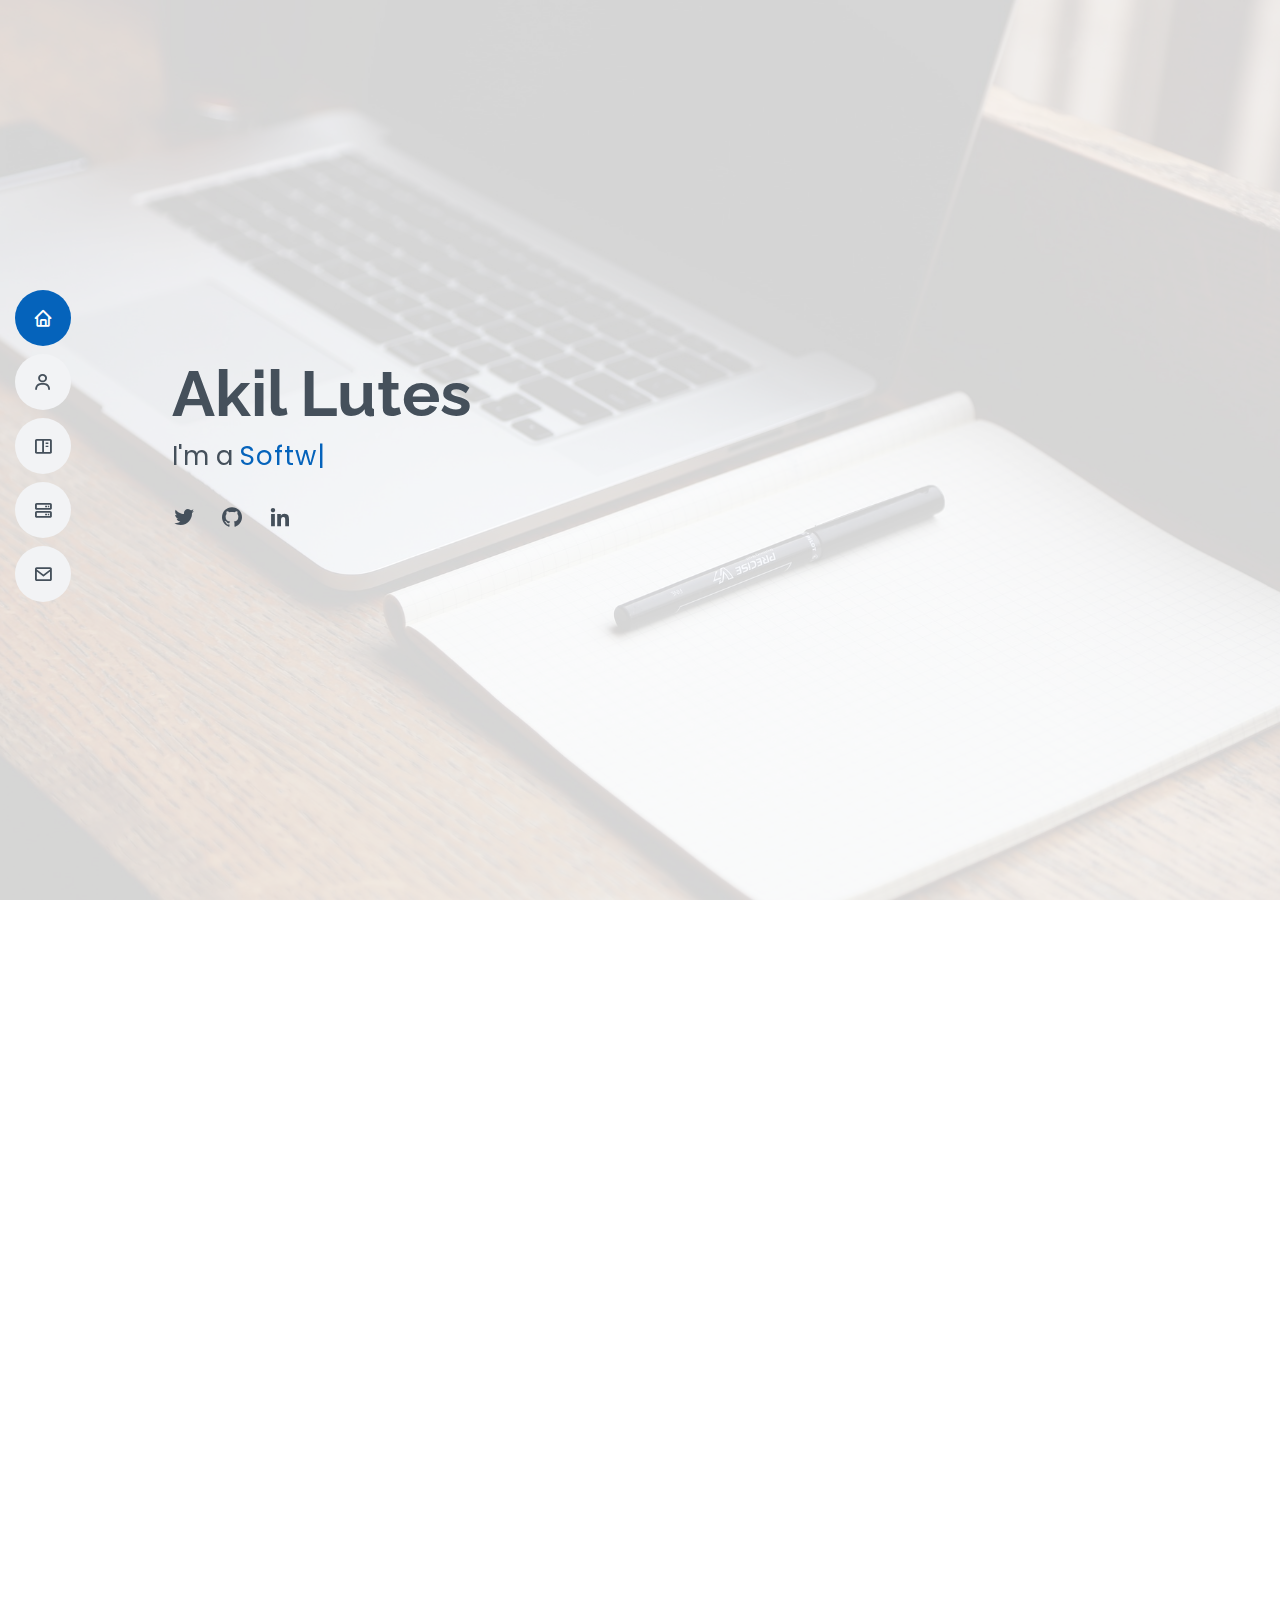
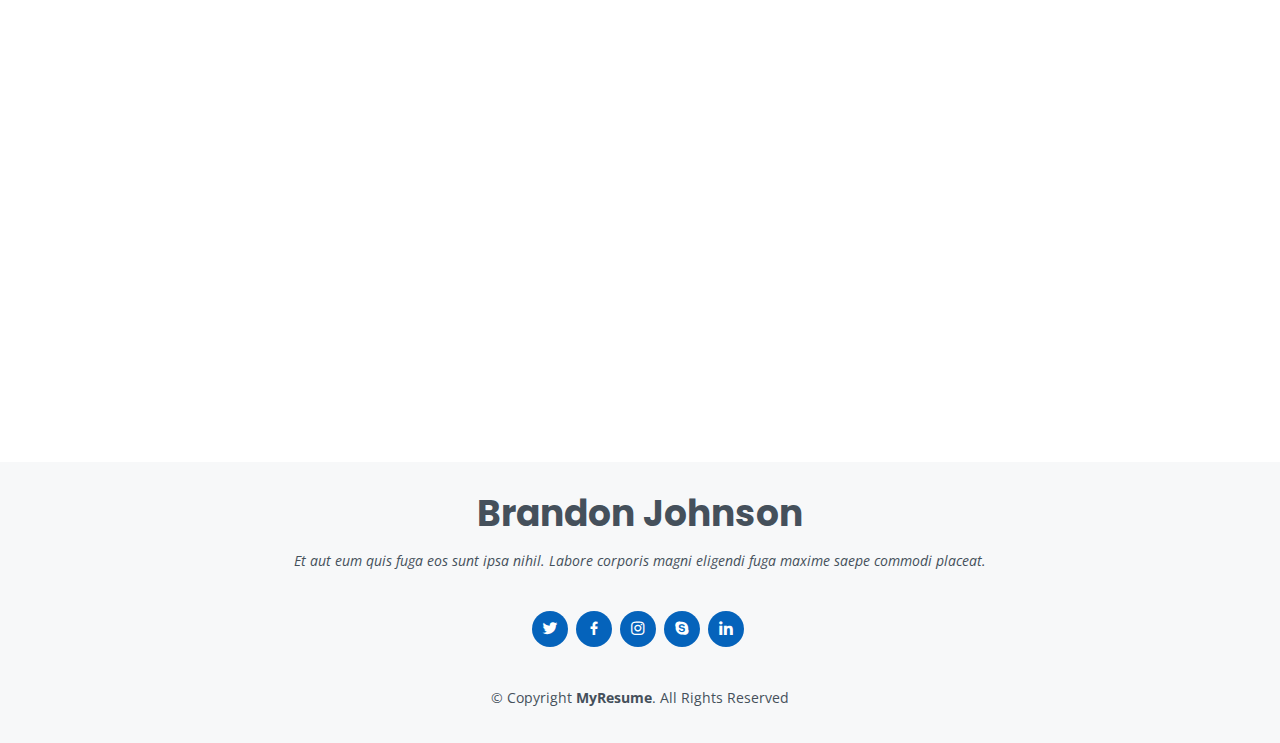
==== index.html @ c2f40d4d "project profile pic" ====
<!-- git branch favicorn-hero-fix-->
<!DOCTYPE html>
<html lang="en">

<head>
  <meta charset="utf-8">
  <meta content="width=device-width, initial-scale=1.0" name="viewport">

  <title>Akil Lutes</title>
  <meta content="" name="description">
  <meta content="" name="keywords">

  <!-- Favicons -->
  <link href="assets/img/logo.png" rel="icon">
  <link href="assets/img/apple-touch-icon.png" rel="apple-touch-icon">

  <!-- Google Fonts -->
  <link href="https://fonts.googleapis.com/css?family=Open+Sans:300,300i,400,400i,600,600i,700,700i|Raleway:300,300i,400,400i,500,500i,600,600i,700,700i|Poppins:300,300i,400,400i,500,500i,600,600i,700,700i" rel="stylesheet">

  <!-- Vendor CSS Files -->
  <link href="assets/vendor/aos/aos.css" rel="stylesheet">
  <link href="assets/vendor/bootstrap/css/bootstrap.min.css" rel="stylesheet">
  <link href="assets/vendor/bootstrap-icons/bootstrap-icons.css" rel="stylesheet">
  <link href="assets/vendor/boxicons/css/boxicons.min.css" rel="stylesheet">
  <link href="assets/vendor/glightbox/css/glightbox.min.css" rel="stylesheet">
  <link href="assets/vendor/swiper/swiper-bundle.min.css" rel="stylesheet">
  <!-- https://fontawesome.com/v6/icons/node?s=&f=brands & https://stackoverflow.com/questions/71201741/how-to-use-font-awesome-6-icons -->
  <link rel="stylesheet" href="https://cdnjs.cloudflare.com/ajax/libs/font-awesome/6.2.1/css/all.min.css">

  <!-- Template Main CSS File -->
  <link href="assets/css/style.css" rel="stylesheet">

  <!-- =======================================================
  * Template Name: MyResume - v4.10.0
  * Template URL: https://bootstrapmade.com/free-html-bootstrap-template-my-resume/
  * Author: BootstrapMade.com
  * License: https://bootstrapmade.com/license/
  ======================================================== -->
</head>

<body>

  <!-- ======= Mobile nav toggle button ======= -->
  <!-- <button type="button" class="mobile-nav-toggle d-xl-none"><i class="bi bi-list mobile-nav-toggle"></i></button> -->
  <i class="bi bi-list mobile-nav-toggle d-lg-none"></i>
  <!-- ======= Header ======= -->
  <header id="header" class="d-flex flex-column justify-content-center">

    <nav id="navbar" class="navbar nav-menu">
      <ul>
        <li><a href="#hero" class="nav-link scrollto active"><i class="bx bx-home"></i> <span>Home</span></a></li>
        <li><a href="#about" class="nav-link scrollto"><i class="bx bx-user"></i> <span>About</span></a></li>
        <li><a href="#portfolio" class="nav-link scrollto"><i class="bx bx-book-content"></i> <span>Portfolio</span></a></li>
        <li><a href="#services" class="nav-link scrollto"><i class="bx bx-server"></i> <span>Services</span></a></li>
        <li><a href="#contact" class="nav-link scrollto"><i class="bx bx-envelope"></i> <span>Contact</span></a></li>
      </ul>
    </nav><!-- .nav-menu -->

  </header><!-- End Header -->

  <!-- ======= Hero Section ======= -->
  <section id="hero" class="d-flex flex-column justify-content-center">
    <div class="container" data-aos="zoom-in" data-aos-delay="100">
      <h1>Akil Lutes</h1>
      <p>I'm a <span class="typed" data-typed-items="Software Developer, Software Engineer, Frontend Developer"></span></p>
      <div class="social-links">
        <a href="https://twitter.com/akil_lutescodes" target="_blank" class="twitter"><i class="bx bxl-twitter"></i></a>
        <a href="https://github.com/Akil-Lutes" target="_blank" class="github"><i class="bx bxl-github"></i></a>
        <a href="https://www.linkedin.com/in/akil-lutes/" target="_blank" class="linkedin"><i class="bx bxl-linkedin"></i></a>
      </div>
    </div>
  </section><!-- End Hero -->

  <main id="main">

    <!-- ======= About Section ======= -->
    <section id="about" class="about">
      <div class="container" data-aos="fade-up">

        <div class="section-title">
          <h2>About</h2>
          <p>I am a self-taught developer who uses the MERN stack to build Full Stack applications.</p>
        </div>

        <div class="row">
          <div class="col-lg-4">
            <img src="assets/img/profile-img.jpg" class="img-fluid" alt="">
          </div>
          <div class="col-lg-8 pt-4 pt-lg-0 content">
            <h3>Frontend Developer</h3>
            <p class="fst-italic">
              I strive to learn by gathering all information I have researched to ask concise and directions questions to other developers and those of seniority. 
            </p>
            <div class="row">
              <div class="col-lg-6">
                <ul>
                  <li><i class="bi bi-chevron-right"></i> <strong>Projects:</strong> <a href="#" target="_blank">www.example.com</a></li>
                  <li><i class="bi bi-chevron-right"></i> <strong>City:</strong> <span>Raleigh, NC</span></li>
                </ul>
              </div>
              <div class="col-lg-6">
                <ul>
                  <li><i class="bi bi-chevron-right"></i> <strong>Email:</strong> <span>lutes.akil@gmail.com</span></li>
                  <li><i class="bi bi-chevron-right"></i> <strong>Resume:</strong> <span>Available</span></li>
                </ul>
              </div>
            </div>
            <p>
              Check out the projects that I have built below.
            </p>
          </div>
        </div>

      </div>
    </section><!-- End About Section -->

    <!-- ======= Skills Section ======= -->
    <section id="skills" class="skills">
      <div class="container" data-aos="fade-up">

        <div class="section-title">
          <h2>Skills</h2>
          <p>These are the technologies I use daily.</p>
          <a class="btn btn-link mt-2" target="_blank" href="#">
            View My Resume
          </a>
        </div>

        <div class="row">

          <div class="col-lg-4 col-md-6">
            <div class="count-box">
              <i class="fa-brands fa-html5"></i>
              <h4>HTML</h4>
              <p>
                I am able to use certain technologies such as Figma to translate mock-ups into Semantic HTML.
              </p>
            </div>
          </div>

          <div class="col-lg-4 col-md-6 mt-5 mt-md-0">
            <div class="count-box">
              <i class="fa-brands fa-css3-alt"></i>
              <h4>CSS</h4>
              <p>
                I am familar with vanilla CSS and also other frameworks such as Bootstrap, Tailwind, Chakra, etc.
              </p>
            </div>
          </div>

          <div class="col-lg-4 col-md-6 mt-5 mt-lg-0">
            <div class="count-box">
              <i class="fa-brands fa-square-js"></i>
              <h4>JavaScript</h4>
              <p>
                I spend my time solving coding challenges with JavaScript.
                I am also familiar with ES6.
              </p>
            </div>
          </div>

          <div class="col-lg-4 col-md-6 mt-5 mt-lg-0">
            <div class="count-box">
              <i class="fa-brands fa-python"></i>
              <h4>Python</h4>
              <p>
                Python is a language that introduced me to coding languages.
                I use Python to edit and run scripts that makes bulk changes in production for my professional experience.
              </p>
            </div>
          </div>

          <div class="col-lg-4 col-md-6 mt-5 mt-lg-0">
            <div class="count-box">
              <i class="fa-brands fa-react"></i>
              <h4>React</h4>
              <p>
                React is the primary framework I learned in my coding school. I mainly use it to build my frontend applications..
              </p>
            </div>
          </div>

          <div class="col-lg-4 col-md-6 mt-5 mt-lg-0">
            <div class="count-box">
              <i class="fa-brands fa-node"></i>
              <h4>Node</h4>
              <p>
                I learned Node.js and Express to be able to build a backend to create one of my most passionate projects.
              </p>
            </div>
          </div>

        </div>

      </div>
    </section><!-- End Facts Sections -->

    <!-- ======= Skills Section ======= -->
    <section id="skills" class="skills section-bg">
      <div class="container" data-aos="fade-up">

        <div class="section-title">
          <h2>Skills</h2>
          <p>Magnam dolores commodi suscipit. Necessitatibus eius consequatur ex aliquid fuga eum quidem. Sit sint consectetur velit. Quisquam quos quisquam cupiditate. Et nemo qui impedit suscipit alias ea. Quia fugiat sit in iste officiis commodi quidem hic quas.</p>
        </div>

        <div class="row skills-content">

          <div class="col-lg-6">

            <div class="progress">
              <span class="skill">HTML <i class="val">100%</i></span>
              <div class="progress-bar-wrap">
                <div class="progress-bar" role="progressbar" aria-valuenow="100" aria-valuemin="0" aria-valuemax="100"></div>
              </div>
            </div>

            <div class="progress">
              <span class="skill">CSS <i class="val">90%</i></span>
              <div class="progress-bar-wrap">
                <div class="progress-bar" role="progressbar" aria-valuenow="90" aria-valuemin="0" aria-valuemax="100"></div>
              </div>
            </div>

            <div class="progress">
              <span class="skill">JavaScript <i class="val">75%</i></span>
              <div class="progress-bar-wrap">
                <div class="progress-bar" role="progressbar" aria-valuenow="75" aria-valuemin="0" aria-valuemax="100"></div>
              </div>
            </div>

          </div>

          <div class="col-lg-6">

            <div class="progress">
              <span class="skill">PHP <i class="val">80%</i></span>
              <div class="progress-bar-wrap">
                <div class="progress-bar" role="progressbar" aria-valuenow="80" aria-valuemin="0" aria-valuemax="100"></div>
              </div>
            </div>

            <div class="progress">
              <span class="skill">WordPress/CMS <i class="val">90%</i></span>
              <div class="progress-bar-wrap">
                <div class="progress-bar" role="progressbar" aria-valuenow="90" aria-valuemin="0" aria-valuemax="100"></div>
              </div>
            </div>

            <div class="progress">
              <span class="skill">Photoshop <i class="val">55%</i></span>
              <div class="progress-bar-wrap">
                <div class="progress-bar" role="progressbar" aria-valuenow="55" aria-valuemin="0" aria-valuemax="100"></div>
              </div>
            </div>

          </div>

        </div>

      </div>
    </section><!-- End Skills Section -->

    <!-- ======= Project Section ======= -->
    <section id="portfolio" class="portfolio section-bg">
      <div class="container" data-aos="fade-up">

        <div class="section-title">
          <h2>Projects</h2>
          <p>
            I find enjoyment in building applications that I am passionate about. My recent work and projects are below.
          </p>
        </div>

        <div class="row portfolio-container" data-aos="fade-up" data-aos-delay="200">

          <div class="col-lg-4 col-md-6 portfolio-item filter-app">
            <div class="portfolio-wrap">
              <img src="assets/img/projects/CryptoTracker_Frontpg.png" class="img-fluid" alt="">
              <div class="portfolio-info">
                <h4>Crypto Tracker</h4>
                <p>App</p>
                <div class="portfolio-links">
                  <a href="portfolio-details.html" class="portfolio-details-lightbox" data-glightbox="type: external" title="Portfolio Details"><i class="bx bx-plus"></i></a>
                </div>
              </div>
            </div>
          </div>

          <div class="col-lg-4 col-md-6 portfolio-item filter-web">
            <div class="portfolio-wrap">
              <img src="assets/img/portfolio/portfolio-2.jpg" class="img-fluid" alt="">
              <div class="portfolio-info">
                <h4>Web 3</h4>
                <p>Web</p>
                <div class="portfolio-links">
                  <a href="portfolio-details.html" class="portfolio-details-lightbox" data-glightbox="type: external" title="Portfolio Details"><i class="bx bx-plus"></i></a>
                </div>
              </div>
            </div>
          </div>

          <div class="col-lg-4 col-md-6 portfolio-item filter-app">
            <div class="portfolio-wrap">
              <img src="assets/img/portfolio/portfolio-3.jpg" class="img-fluid" alt="">
              <div class="portfolio-info">
                <h4>App 2</h4>
                <p>App</p>
                <div class="portfolio-links">
                  <a href="portfolio-details.html" class="portfolio-details-lightbox" data-glightbox="type: external" title="Portfolio Details"><i class="bx bx-plus"></i></a>
                </div>
              </div>
            </div>
          </div>

        </div>

      </div>
    </section><!-- End Project Section -->

    <!-- ======= Services Section ======= -->
    <section id="services" class="services">
      <div class="container" data-aos="fade-up">

        <div class="section-title">
          <h2>Services</h2>
          <p>Magnam dolores commodi suscipit. Necessitatibus eius consequatur ex aliquid fuga eum quidem. Sit sint consectetur velit. Quisquam quos quisquam cupiditate. Et nemo qui impedit suscipit alias ea. Quia fugiat sit in iste officiis commodi quidem hic quas.</p>
        </div>

        <div class="row">

          <div class="col-lg-4 col-md-6 d-flex align-items-stretch" data-aos="zoom-in" data-aos-delay="100">
            <div class="icon-box iconbox-blue">
              <div class="icon">
                <svg width="100" height="100" viewBox="0 0 600 600" xmlns="http://www.w3.org/2000/svg">
                  <path stroke="none" stroke-width="0" fill="#f5f5f5" d="M300,521.0016835830174C376.1290562159157,517.8887921683347,466.0731472004068,529.7835943286574,510.70327084640275,468.03025145048787C554.3714126377745,407.6079735673963,508.03601936045806,328.9844924480964,491.2728898941984,256.3432110539036C474.5976632858925,184.082847569629,479.9380746630129,96.60480741107993,416.23090153303,58.64404602377083C348.86323505073057,18.502131276798302,261.93793281208167,40.57373210992963,193.5410806939664,78.93577620505333C130.42746243093433,114.334589627462,98.30271207620316,179.96522072025542,76.75703585869454,249.04625023123273C51.97151888228291,328.5150500222984,13.704378332031375,421.85034740162234,66.52175969318436,486.19268352777647C119.04800174914682,550.1803526380478,217.28368757567262,524.383925680826,300,521.0016835830174"></path>
                </svg>
                <i class="bx bxl-dribbble"></i>
              </div>
              <h4><a href="">Lorem Ipsum</a></h4>
              <p>Voluptatum deleniti atque corrupti quos dolores et quas molestias excepturi</p>
            </div>
          </div>

          <div class="col-lg-4 col-md-6 d-flex align-items-stretch mt-4 mt-md-0" data-aos="zoom-in" data-aos-delay="200">
            <div class="icon-box iconbox-orange ">
              <div class="icon">
                <svg width="100" height="100" viewBox="0 0 600 600" xmlns="http://www.w3.org/2000/svg">
                  <path stroke="none" stroke-width="0" fill="#f5f5f5" d="M300,582.0697525312426C382.5290701553225,586.8405444964366,449.9789794690241,525.3245884688669,502.5850820975895,461.55621195738473C556.606425686781,396.0723002908107,615.8543463187945,314.28637112970534,586.6730223649479,234.56875336149918C558.9533121215079,158.8439757836574,454.9685369536778,164.00468322053177,381.49747125262974,130.76875717737553C312.15926192815925,99.40240125094834,248.97055460311594,18.661163978235184,179.8680185752513,50.54337015887873C110.5421016452524,82.52863877960104,119.82277516462835,180.83849132639028,109.12597500060166,256.43424936330496C100.08760227029461,320.3096726198365,92.17705696193138,384.0621239912766,124.79988738764834,439.7174275375508C164.83382741302287,508.01625554203684,220.96474134820875,577.5009287672846,300,582.0697525312426"></path>
                </svg>
                <i class="bx bx-file"></i>
              </div>
              <h4><a href="">Sed Perspiciatis</a></h4>
              <p>Duis aute irure dolor in reprehenderit in voluptate velit esse cillum dolore</p>
            </div>
          </div>

          <div class="col-lg-4 col-md-6 d-flex align-items-stretch mt-4 mt-lg-0" data-aos="zoom-in" data-aos-delay="300">
            <div class="icon-box iconbox-pink">
              <div class="icon">
                <svg width="100" height="100" viewBox="0 0 600 600" xmlns="http://www.w3.org/2000/svg">
                  <path stroke="none" stroke-width="0" fill="#f5f5f5" d="M300,541.5067337569781C382.14930387511276,545.0595476570109,479.8736841581634,548.3450877840088,526.4010558755058,480.5488172755941C571.5218469581645,414.80211281144784,517.5187510058486,332.0715597781072,496.52539010469104,255.14436215662573C477.37192572678356,184.95920475031193,473.57363656557914,105.61284051026155,413.0603344069578,65.22779650032875C343.27470386102294,18.654635553484475,251.2091493199835,5.337323636656869,175.0934190732945,40.62881213300186C97.87086631185822,76.43348514350839,51.98124368387456,156.15599469081315,36.44837278890362,239.84606092416172C21.716077023791087,319.22268207091537,43.775223500013084,401.1760424656574,96.891909868211,461.97329694683043C147.22146801428983,519.5804099606455,223.5754009179313,538.201503339737,300,541.5067337569781"></path>
                </svg>
                <i class="bx bx-tachometer"></i>
              </div>
              <h4><a href="">Magni Dolores</a></h4>
              <p>Excepteur sint occaecat cupidatat non proident, sunt in culpa qui officia</p>
            </div>
          </div>

          <div class="col-lg-4 col-md-6 d-flex align-items-stretch mt-4" data-aos="zoom-in" data-aos-delay="100">
            <div class="icon-box iconbox-yellow">
              <div class="icon">
                <svg width="100" height="100" viewBox="0 0 600 600" xmlns="http://www.w3.org/2000/svg">
                  <path stroke="none" stroke-width="0" fill="#f5f5f5" d="M300,503.46388370962813C374.79870501325706,506.71871716319447,464.8034551963731,527.1746412648533,510.4981551193396,467.86667711651364C555.9287308511215,408.9015244558933,512.6030010748507,327.5744911775523,490.211057578863,256.5855673507754C471.097692560561,195.9906835881958,447.69079081568157,138.11976852964426,395.19560036434837,102.3242989838813C329.3053358748298,57.3949838291264,248.02791733380457,8.279543830951368,175.87071277845988,42.242879143198664C103.41431057327972,76.34704239035025,93.79494320519305,170.9812938413882,81.28167332365135,250.07896920659033C70.17666984294237,320.27484674793965,64.84698225790005,396.69656628748305,111.28512138212992,450.4950937839243C156.20124167950087,502.5303643271138,231.32542653798444,500.4755392045468,300,503.46388370962813"></path>
                </svg>
                <i class="bx bx-layer"></i>
              </div>
              <h4><a href="">Nemo Enim</a></h4>
              <p>At vero eos et accusamus et iusto odio dignissimos ducimus qui blanditiis</p>
            </div>
          </div>

          <div class="col-lg-4 col-md-6 d-flex align-items-stretch mt-4" data-aos="zoom-in" data-aos-delay="200">
            <div class="icon-box iconbox-red">
              <div class="icon">
                <svg width="100" height="100" viewBox="0 0 600 600" xmlns="http://www.w3.org/2000/svg">
                  <path stroke="none" stroke-width="0" fill="#f5f5f5" d="M300,532.3542879108572C369.38199826031484,532.3153073249985,429.10787420159085,491.63046689027357,474.5244479745417,439.17860296908856C522.8885846962883,383.3225815378663,569.1668002868075,314.3205725914397,550.7432151929288,242.7694973846089C532.6665558377875,172.5657663291529,456.2379748765914,142.6223662098291,390.3689995646985,112.34683881706744C326.66090330228417,83.06452184765237,258.84405631176094,53.51806209861945,193.32584062364296,78.48882559362697C121.61183558270385,105.82097193414197,62.805066853699245,167.19869350419734,48.57481801355237,242.6138429142374C34.843463184063346,315.3850353017275,76.69343916112496,383.4422959591041,125.22947124332185,439.3748458443577C170.7312796277747,491.8107796887764,230.57421082200815,532.3932930995766,300,532.3542879108572"></path>
                </svg>
                <i class="bx bx-slideshow"></i>
              </div>
              <h4><a href="">Dele Cardo</a></h4>
              <p>Quis consequatur saepe eligendi voluptatem consequatur dolor consequuntur</p>
            </div>
          </div>

          <div class="col-lg-4 col-md-6 d-flex align-items-stretch mt-4" data-aos="zoom-in" data-aos-delay="300">
            <div class="icon-box iconbox-teal">
              <div class="icon">
                <svg width="100" height="100" viewBox="0 0 600 600" xmlns="http://www.w3.org/2000/svg">
                  <path stroke="none" stroke-width="0" fill="#f5f5f5" d="M300,566.797414625762C385.7384707136149,576.1784315230908,478.7894351017131,552.8928747891023,531.9192734346935,484.94944893311C584.6109503024035,417.5663521118492,582.489472248146,322.67544863468447,553.9536738515405,242.03673114598146C529.1557734026468,171.96086150256528,465.24506316201064,127.66468636344209,395.9583748389544,100.7403814666027C334.2173773831606,76.7482773500951,269.4350130405921,84.62216499799875,207.1952322260088,107.2889140133804C132.92018162631612,134.33871894543012,41.79353780512637,160.00259165414826,22.644507872594943,236.69541883565114C3.319112789854554,314.0945973066697,72.72355303640163,379.243833228382,124.04198916343866,440.3218312028393C172.9286146004772,498.5055451809895,224.45579914871206,558.5317968840102,300,566.797414625762"></path>
                </svg>
                <i class="bx bx-arch"></i>
              </div>
              <h4><a href="">Divera Don</a></h4>
              <p>Modi nostrum vel laborum. Porro fugit error sit minus sapiente sit aspernatur</p>
            </div>
          </div>

        </div>

      </div>
    </section><!-- End Services Section -->

    <!-- ======= Testimonials Section ======= -->
    <section id="testimonials" class="testimonials section-bg">
      <div class="container" data-aos="fade-up">

        <div class="section-title">
          <h2>Testimonials</h2>
        </div>

        <div class="testimonials-slider swiper" data-aos="fade-up" data-aos-delay="100">
          <div class="swiper-wrapper">

            <div class="swiper-slide">
              <div class="testimonial-item">
                <img src="assets/img/testimonials/testimonials-1.jpg" class="testimonial-img" alt="">
                <h3>Saul Goodman</h3>
                <h4>Ceo &amp; Founder</h4>
                <p>
                  <i class="bx bxs-quote-alt-left quote-icon-left"></i>
                  Proin iaculis purus consequat sem cure digni ssim donec porttitora entum suscipit rhoncus. Accusantium quam, ultricies eget id, aliquam eget nibh et. Maecen aliquam, risus at semper.
                  <i class="bx bxs-quote-alt-right quote-icon-right"></i>
                </p>
              </div>
            </div><!-- End testimonial item -->

            <div class="swiper-slide">
              <div class="testimonial-item">
                <img src="assets/img/testimonials/testimonials-2.jpg" class="testimonial-img" alt="">
                <h3>Sara Wilsson</h3>
                <h4>Designer</h4>
                <p>
                  <i class="bx bxs-quote-alt-left quote-icon-left"></i>
                  Export tempor illum tamen malis malis eram quae irure esse labore quem cillum quid cillum eram malis quorum velit fore eram velit sunt aliqua noster fugiat irure amet legam anim culpa.
                  <i class="bx bxs-quote-alt-right quote-icon-right"></i>
                </p>
              </div>
            </div><!-- End testimonial item -->

            <div class="swiper-slide">
              <div class="testimonial-item">
                <img src="assets/img/testimonials/testimonials-3.jpg" class="testimonial-img" alt="">
                <h3>Jena Karlis</h3>
                <h4>Store Owner</h4>
                <p>
                  <i class="bx bxs-quote-alt-left quote-icon-left"></i>
                  Enim nisi quem export duis labore cillum quae magna enim sint quorum nulla quem veniam duis minim tempor labore quem eram duis noster aute amet eram fore quis sint minim.
                  <i class="bx bxs-quote-alt-right quote-icon-right"></i>
                </p>
              </div>
            </div><!-- End testimonial item -->

            <div class="swiper-slide">
              <div class="testimonial-item">
                <img src="assets/img/testimonials/testimonials-4.jpg" class="testimonial-img" alt="">
                <h3>Matt Brandon</h3>
                <h4>Freelancer</h4>
                <p>
                  <i class="bx bxs-quote-alt-left quote-icon-left"></i>
                  Fugiat enim eram quae cillum dolore dolor amet nulla culpa multos export minim fugiat minim velit minim dolor enim duis veniam ipsum anim magna sunt elit fore quem dolore labore illum veniam.
                  <i class="bx bxs-quote-alt-right quote-icon-right"></i>
                </p>
              </div>
            </div><!-- End testimonial item -->

            <div class="swiper-slide">
              <div class="testimonial-item">
                <img src="assets/img/testimonials/testimonials-5.jpg" class="testimonial-img" alt="">
                <h3>John Larson</h3>
                <h4>Entrepreneur</h4>
                <p>
                  <i class="bx bxs-quote-alt-left quote-icon-left"></i>
                  Quis quorum aliqua sint quem legam fore sunt eram irure aliqua veniam tempor noster veniam enim culpa labore duis sunt culpa nulla illum cillum fugiat legam esse veniam culpa fore nisi cillum quid.
                  <i class="bx bxs-quote-alt-right quote-icon-right"></i>
                </p>
              </div>
            </div><!-- End testimonial item -->

          </div>
          <div class="swiper-pagination"></div>
        </div>

      </div>
    </section><!-- End Testimonials Section -->

    <!-- ======= Contact Section ======= -->
    <section id="contact" class="contact">
      <div class="container" data-aos="fade-up">

        <div class="section-title">
          <h2>Contact</h2>
        </div>

        <div class="row mt-1">

          <div class="col-lg-4">
            <div class="info">
              <div class="address">
                <i class="bi bi-geo-alt"></i>
                <h4>Location:</h4>
                <p>A108 Adam Street, New York, NY 535022</p>
              </div>

              <div class="email">
                <i class="bi bi-envelope"></i>
                <h4>Email:</h4>
                <p>info@example.com</p>
              </div>

              <div class="phone">
                <i class="bi bi-phone"></i>
                <h4>Call:</h4>
                <p>+1 5589 55488 55s</p>
              </div>

            </div>

          </div>

          <div class="col-lg-8 mt-5 mt-lg-0">

            <form action="forms/contact.php" method="post" role="form" class="php-email-form">
              <div class="row">
                <div class="col-md-6 form-group">
                  <input type="text" name="name" class="form-control" id="name" placeholder="Your Name" required>
                </div>
                <div class="col-md-6 form-group mt-3 mt-md-0">
                  <input type="email" class="form-control" name="email" id="email" placeholder="Your Email" required>
                </div>
              </div>
              <div class="form-group mt-3">
                <input type="text" class="form-control" name="subject" id="subject" placeholder="Subject" required>
              </div>
              <div class="form-group mt-3">
                <textarea class="form-control" name="message" rows="5" placeholder="Message" required></textarea>
              </div>
              <div class="my-3">
                <div class="loading">Loading</div>
                <div class="error-message"></div>
                <div class="sent-message">Your message has been sent. Thank you!</div>
              </div>
              <div class="text-center"><button type="submit">Send Message</button></div>
            </form>

          </div>

        </div>

      </div>
    </section><!-- End Contact Section -->

  </main><!-- End #main -->

  <!-- ======= Footer ======= -->
  <footer id="footer">
    <div class="container">
      <h3>Brandon Johnson</h3>
      <p>Et aut eum quis fuga eos sunt ipsa nihil. Labore corporis magni eligendi fuga maxime saepe commodi placeat.</p>
      <div class="social-links">
        <a href="#" class="twitter"><i class="bx bxl-twitter"></i></a>
        <a href="#" class="facebook"><i class="bx bxl-facebook"></i></a>
        <a href="#" class="instagram"><i class="bx bxl-instagram"></i></a>
        <a href="#" class="google-plus"><i class="bx bxl-skype"></i></a>
        <a href="#" class="linkedin"><i class="bx bxl-linkedin"></i></a>
      </div>
      <div class="copyright">
        &copy; Copyright <strong><span>MyResume</span></strong>. All Rights Reserved
      </div>
      
    </div>
  </footer><!-- End Footer -->

  <div id="preloader"></div>
  <a href="#" class="back-to-top d-flex align-items-center justify-content-center"><i class="bi bi-arrow-up-short"></i></a>

  <!-- Vendor JS Files -->
  <script src="assets/vendor/purecounter/purecounter_vanilla.js"></script>
  <script src="assets/vendor/aos/aos.js"></script>
  <script src="assets/vendor/bootstrap/js/bootstrap.bundle.min.js"></script>
  <script src="assets/vendor/glightbox/js/glightbox.min.js"></script>
  <script src="assets/vendor/isotope-layout/isotope.pkgd.min.js"></script>
  <script src="assets/vendor/swiper/swiper-bundle.min.js"></script>
  <script src="assets/vendor/typed.js/typed.min.js"></script>
  <script src="assets/vendor/waypoints/noframework.waypoints.js"></script>
  <script src="assets/vendor/php-email-form/validate.js"></script>

  <!-- Template Main JS File -->
  <script src="assets/js/main.js"></script>

</body>

</html>
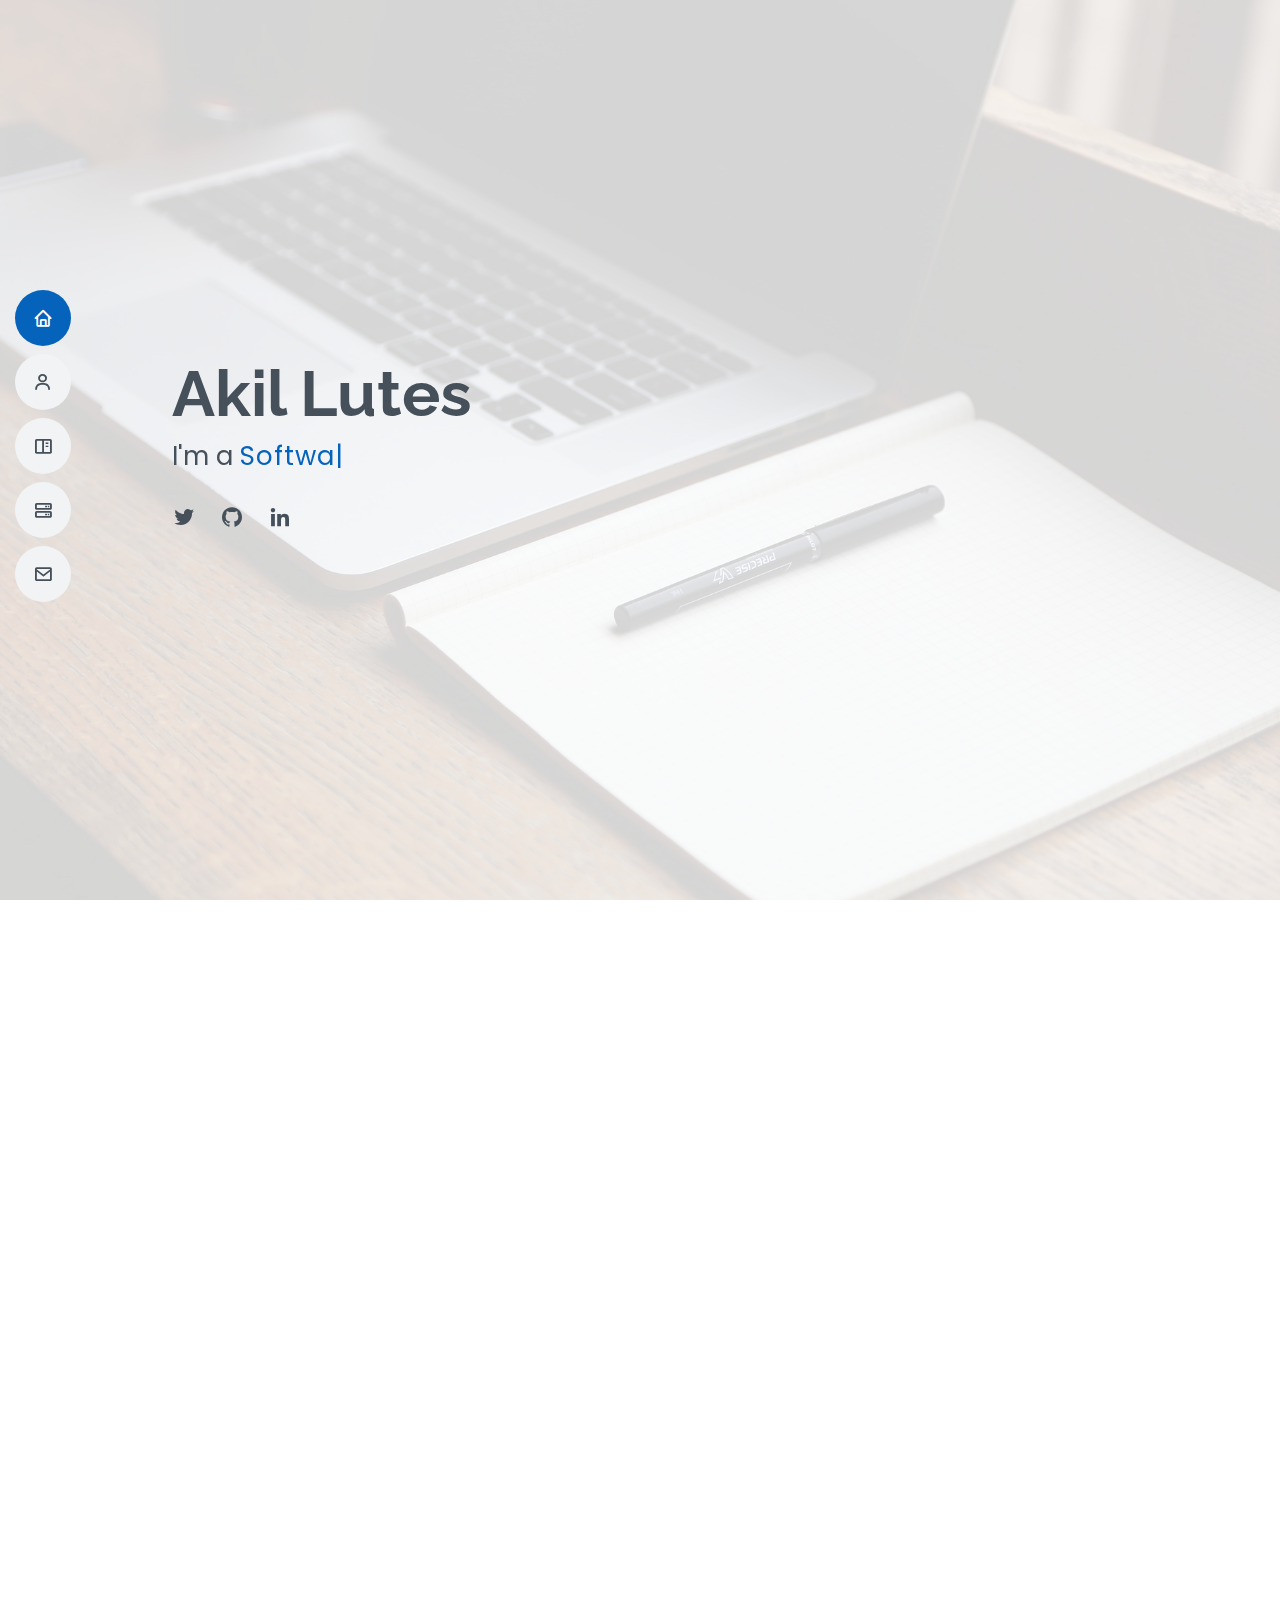
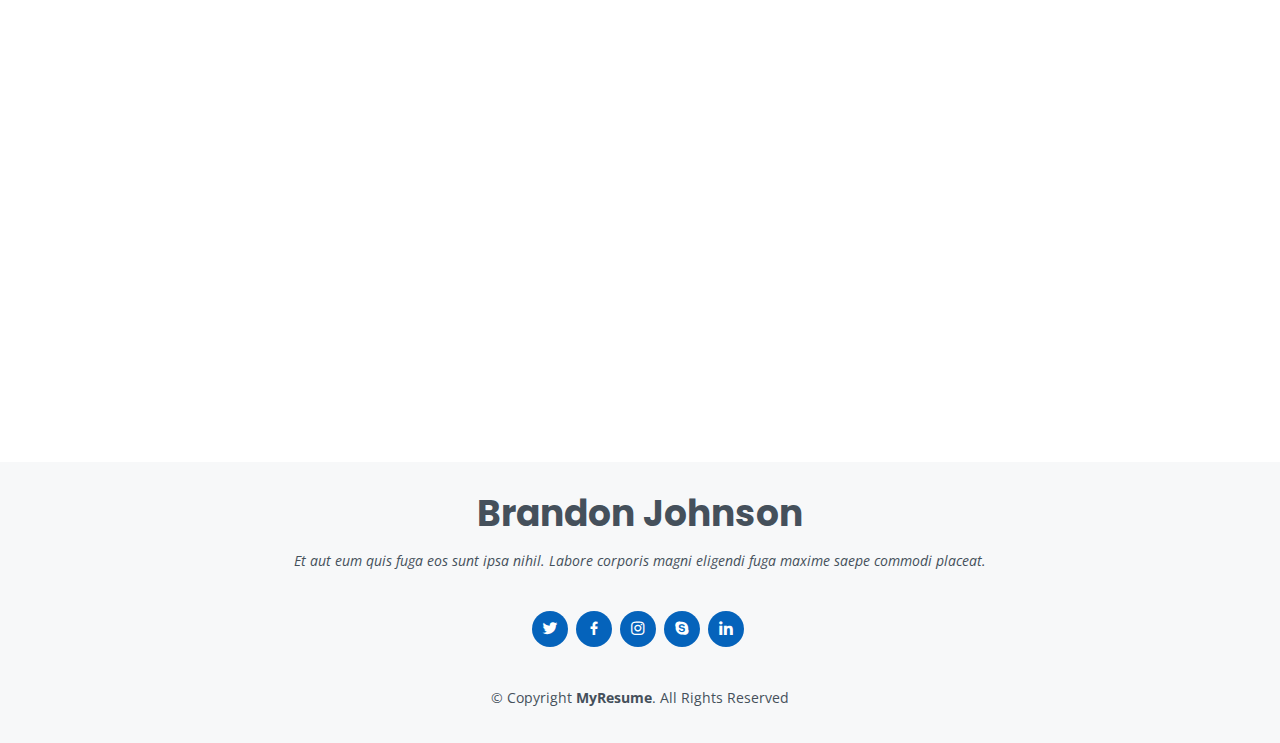
==== commit 055b9041: "added project index html files" ====
--- a/index.html
+++ b/index.html
@@ -281,7 +281,8 @@
                 <h4>Crypto Tracker</h4>
                 <p>App</p>
                 <div class="portfolio-links">
-                  <a href="portfolio-details.html" class="portfolio-details-lightbox" data-glightbox="type: external" title="Portfolio Details"><i class="bx bx-plus"></i></a>
+                  <a href="project-details-1.html" class="portfolio-details-lightbox" data-glightbox="type: external" title="Portfolio Details"><i class="bx bx-plus"></i></a>
+                  <a href="http://nextjs-tailwind-crypto.vercel.app/" class="portfolio-details-lightbox" data-glightbox="type: external" title="Crypto Tracker"><i class="bx bx-link"></i></a>
                 </div>
               </div>
             </div>
@@ -294,7 +295,7 @@
                 <h4>Web 3</h4>
                 <p>Web</p>
                 <div class="portfolio-links">
-                  <a href="portfolio-details.html" class="portfolio-details-lightbox" data-glightbox="type: external" title="Portfolio Details"><i class="bx bx-plus"></i></a>
+                  <a href="portfolio-details-2.html" class="portfolio-details-lightbox" data-glightbox="type: external" title="Portfolio Details"><i class="bx bx-plus"></i></a>
                 </div>
               </div>
             </div>
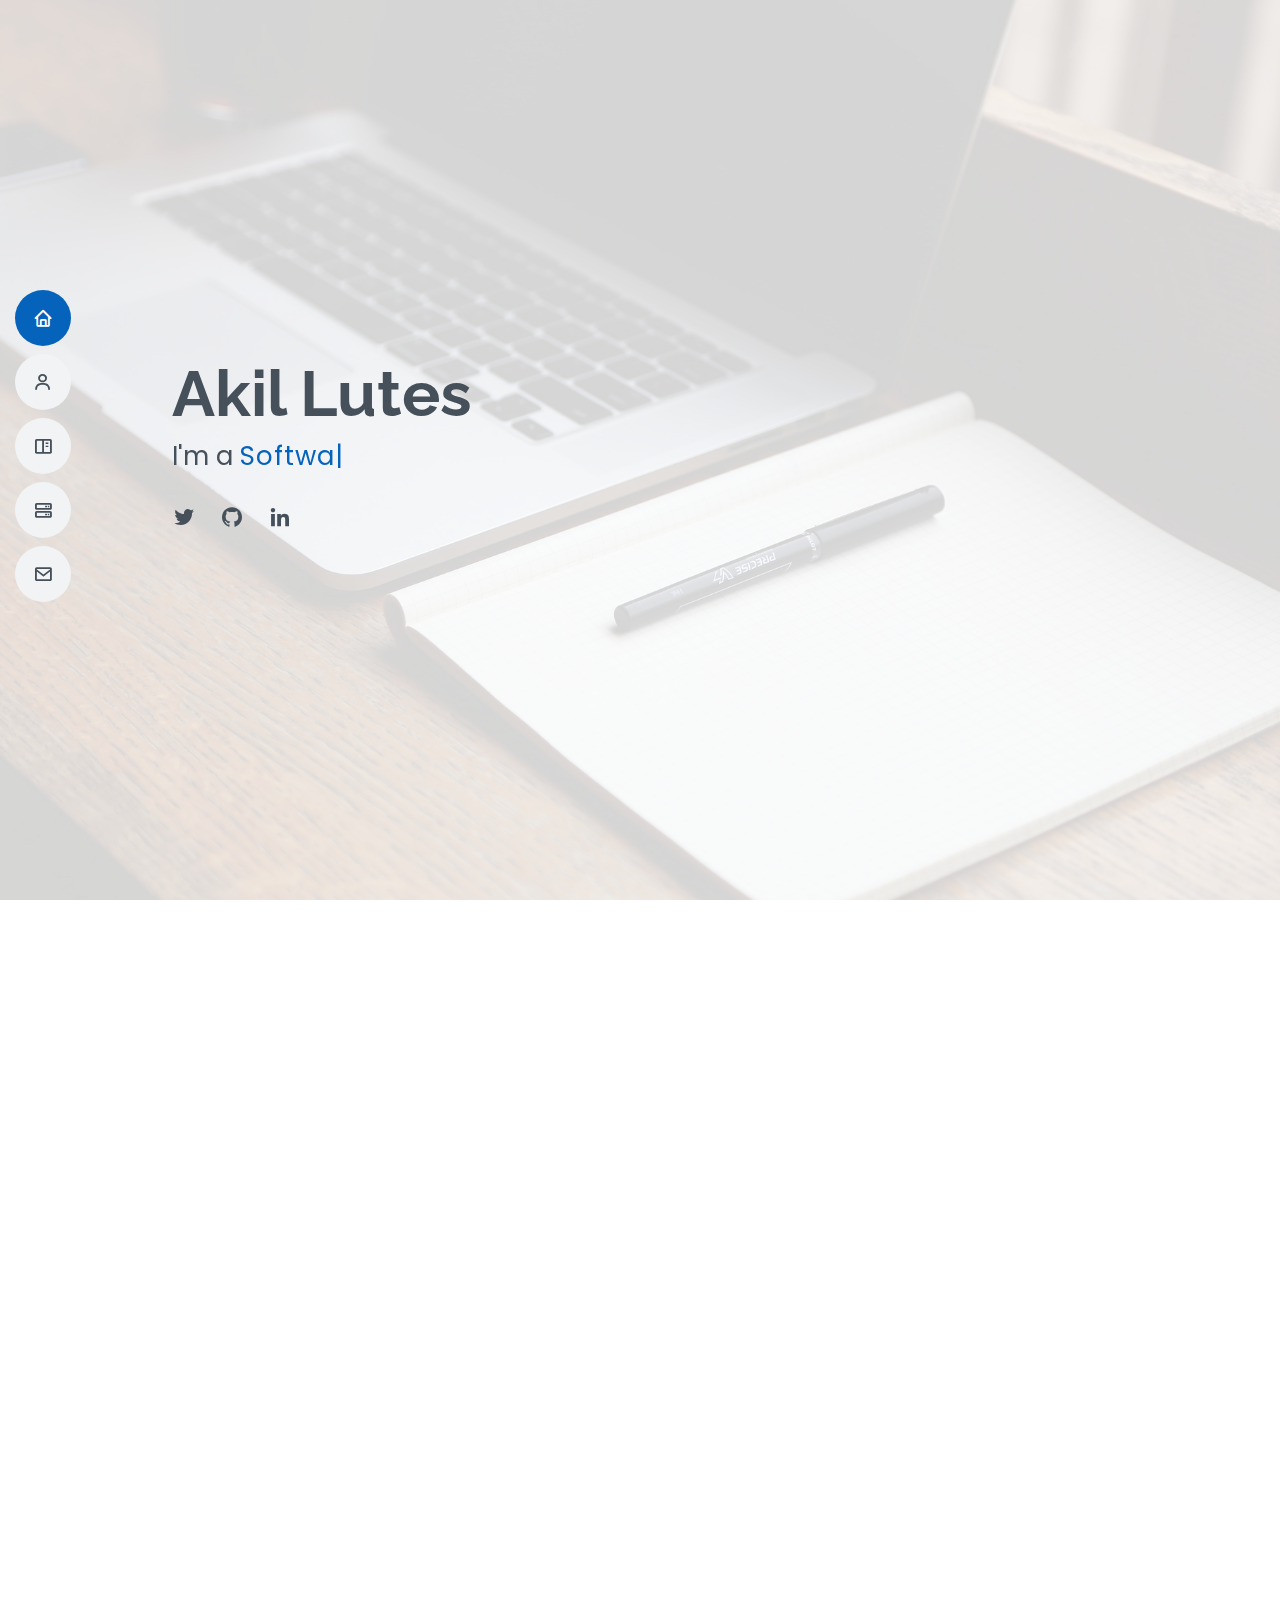
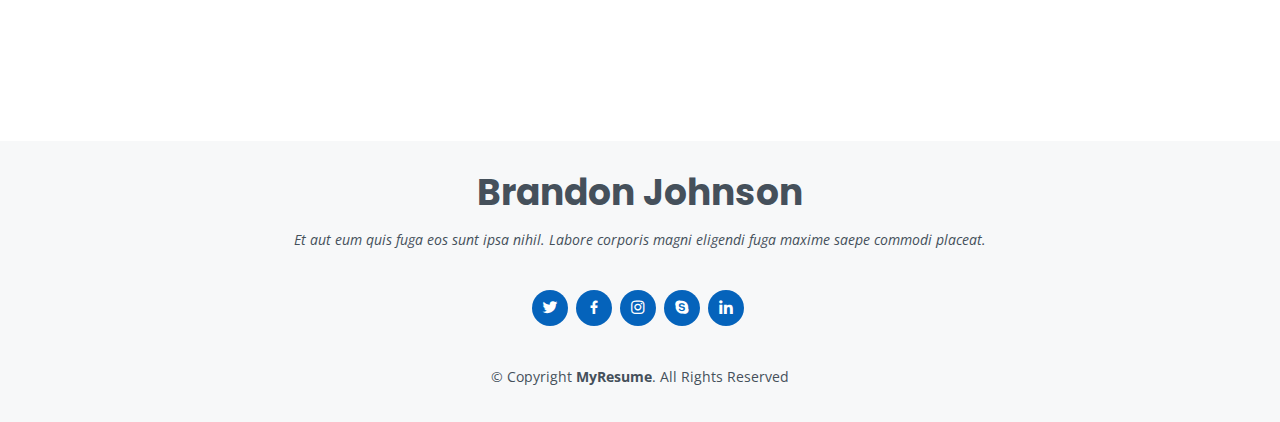
==== commit a04bd421: "added crypto project details" ====
--- a/index.html
+++ b/index.html
@@ -50,7 +50,7 @@
       <ul>
         <li><a href="#hero" class="nav-link scrollto active"><i class="bx bx-home"></i> <span>Home</span></a></li>
         <li><a href="#about" class="nav-link scrollto"><i class="bx bx-user"></i> <span>About</span></a></li>
-        <li><a href="#portfolio" class="nav-link scrollto"><i class="bx bx-book-content"></i> <span>Portfolio</span></a></li>
+        <li><a href="#projects" class="nav-link scrollto"><i class="bx bx-book-content"></i> <span>Projects</span></a></li>
         <li><a href="#services" class="nav-link scrollto"><i class="bx bx-server"></i> <span>Services</span></a></li>
         <li><a href="#contact" class="nav-link scrollto"><i class="bx bx-envelope"></i> <span>Contact</span></a></li>
       </ul>
@@ -195,74 +195,9 @@
       </div>
     </section><!-- End Facts Sections -->
 
-    <!-- ======= Skills Section ======= -->
-    <section id="skills" class="skills section-bg">
-      <div class="container" data-aos="fade-up">
-
-        <div class="section-title">
-          <h2>Skills</h2>
-          <p>Magnam dolores commodi suscipit. Necessitatibus eius consequatur ex aliquid fuga eum quidem. Sit sint consectetur velit. Quisquam quos quisquam cupiditate. Et nemo qui impedit suscipit alias ea. Quia fugiat sit in iste officiis commodi quidem hic quas.</p>
-        </div>
-
-        <div class="row skills-content">
-
-          <div class="col-lg-6">
-
-            <div class="progress">
-              <span class="skill">HTML <i class="val">100%</i></span>
-              <div class="progress-bar-wrap">
-                <div class="progress-bar" role="progressbar" aria-valuenow="100" aria-valuemin="0" aria-valuemax="100"></div>
-              </div>
-            </div>
-
-            <div class="progress">
-              <span class="skill">CSS <i class="val">90%</i></span>
-              <div class="progress-bar-wrap">
-                <div class="progress-bar" role="progressbar" aria-valuenow="90" aria-valuemin="0" aria-valuemax="100"></div>
-              </div>
-            </div>
-
-            <div class="progress">
-              <span class="skill">JavaScript <i class="val">75%</i></span>
-              <div class="progress-bar-wrap">
-                <div class="progress-bar" role="progressbar" aria-valuenow="75" aria-valuemin="0" aria-valuemax="100"></div>
-              </div>
-            </div>
-
-          </div>
-
-          <div class="col-lg-6">
-
-            <div class="progress">
-              <span class="skill">PHP <i class="val">80%</i></span>
-              <div class="progress-bar-wrap">
-                <div class="progress-bar" role="progressbar" aria-valuenow="80" aria-valuemin="0" aria-valuemax="100"></div>
-              </div>
-            </div>
-
-            <div class="progress">
-              <span class="skill">WordPress/CMS <i class="val">90%</i></span>
-              <div class="progress-bar-wrap">
-                <div class="progress-bar" role="progressbar" aria-valuenow="90" aria-valuemin="0" aria-valuemax="100"></div>
-              </div>
-            </div>
-
-            <div class="progress">
-              <span class="skill">Photoshop <i class="val">55%</i></span>
-              <div class="progress-bar-wrap">
-                <div class="progress-bar" role="progressbar" aria-valuenow="55" aria-valuemin="0" aria-valuemax="100"></div>
-              </div>
-            </div>
-
-          </div>
-
-        </div>
-
-      </div>
-    </section><!-- End Skills Section -->
 
     <!-- ======= Project Section ======= -->
-    <section id="portfolio" class="portfolio section-bg">
+    <section id="projects" class="project section-bg">
       <div class="container" data-aos="fade-up">
 
         <div class="section-title">
@@ -272,43 +207,43 @@
           </p>
         </div>
 
-        <div class="row portfolio-container" data-aos="fade-up" data-aos-delay="200">
-
-          <div class="col-lg-4 col-md-6 portfolio-item filter-app">
-            <div class="portfolio-wrap">
+        <div class="row project-container" data-aos="fade-up" data-aos-delay="200">
+
+          <div class="col-lg-4 col-md-6 project-item filter-app">
+            <div class="project-wrap">
               <img src="assets/img/projects/CryptoTracker_Frontpg.png" class="img-fluid" alt="">
-              <div class="portfolio-info">
+              <div class="project-info">
                 <h4>Crypto Tracker</h4>
                 <p>App</p>
-                <div class="portfolio-links">
-                  <a href="project-details-1.html" class="portfolio-details-lightbox" data-glightbox="type: external" title="Portfolio Details"><i class="bx bx-plus"></i></a>
-                  <a href="http://nextjs-tailwind-crypto.vercel.app/" class="portfolio-details-lightbox" data-glightbox="type: external" title="Crypto Tracker"><i class="bx bx-link"></i></a>
+                <div class="project-links">
+                  <a href="project-details-1.html" class="project-details-lightbox" data-glightbox="type: external" title="project Details"><i class="bx bx-plus"></i></a>
+                  <a href="http://nextjs-tailwind-crypto.vercel.app/" class="project-details-lightbox" data-glightbox="type: external" title="Crypto Tracker"><i class="bx bx-link"></i></a>
                 </div>
               </div>
             </div>
           </div>
 
-          <div class="col-lg-4 col-md-6 portfolio-item filter-web">
-            <div class="portfolio-wrap">
-              <img src="assets/img/portfolio/portfolio-2.jpg" class="img-fluid" alt="">
-              <div class="portfolio-info">
+          <div class="col-lg-4 col-md-6 project-item filter-web">
+            <div class="project-wrap">
+              <img src="assets/img/project/project-2.jpg" class="img-fluid" alt="">
+              <div class="project-info">
                 <h4>Web 3</h4>
                 <p>Web</p>
-                <div class="portfolio-links">
-                  <a href="portfolio-details-2.html" class="portfolio-details-lightbox" data-glightbox="type: external" title="Portfolio Details"><i class="bx bx-plus"></i></a>
+                <div class="project-links">
+                  <a href="project-details-2.html" class="project-details-lightbox" data-glightbox="type: external" title="project Details"><i class="bx bx-plus"></i></a>
                 </div>
               </div>
             </div>
           </div>
 
-          <div class="col-lg-4 col-md-6 portfolio-item filter-app">
-            <div class="portfolio-wrap">
-              <img src="assets/img/portfolio/portfolio-3.jpg" class="img-fluid" alt="">
-              <div class="portfolio-info">
+          <div class="col-lg-4 col-md-6 project-item filter-app">
+            <div class="project-wrap">
+              <img src="assets/img/project/project-3.jpg" class="img-fluid" alt="">
+              <div class="project-info">
                 <h4>App 2</h4>
                 <p>App</p>
-                <div class="portfolio-links">
-                  <a href="portfolio-details.html" class="portfolio-details-lightbox" data-glightbox="type: external" title="Portfolio Details"><i class="bx bx-plus"></i></a>
+                <div class="project-links">
+                  <a href="project-details.html" class="project-details-lightbox" data-glightbox="type: external" title="project Details"><i class="bx bx-plus"></i></a>
                 </div>
               </div>
             </div>
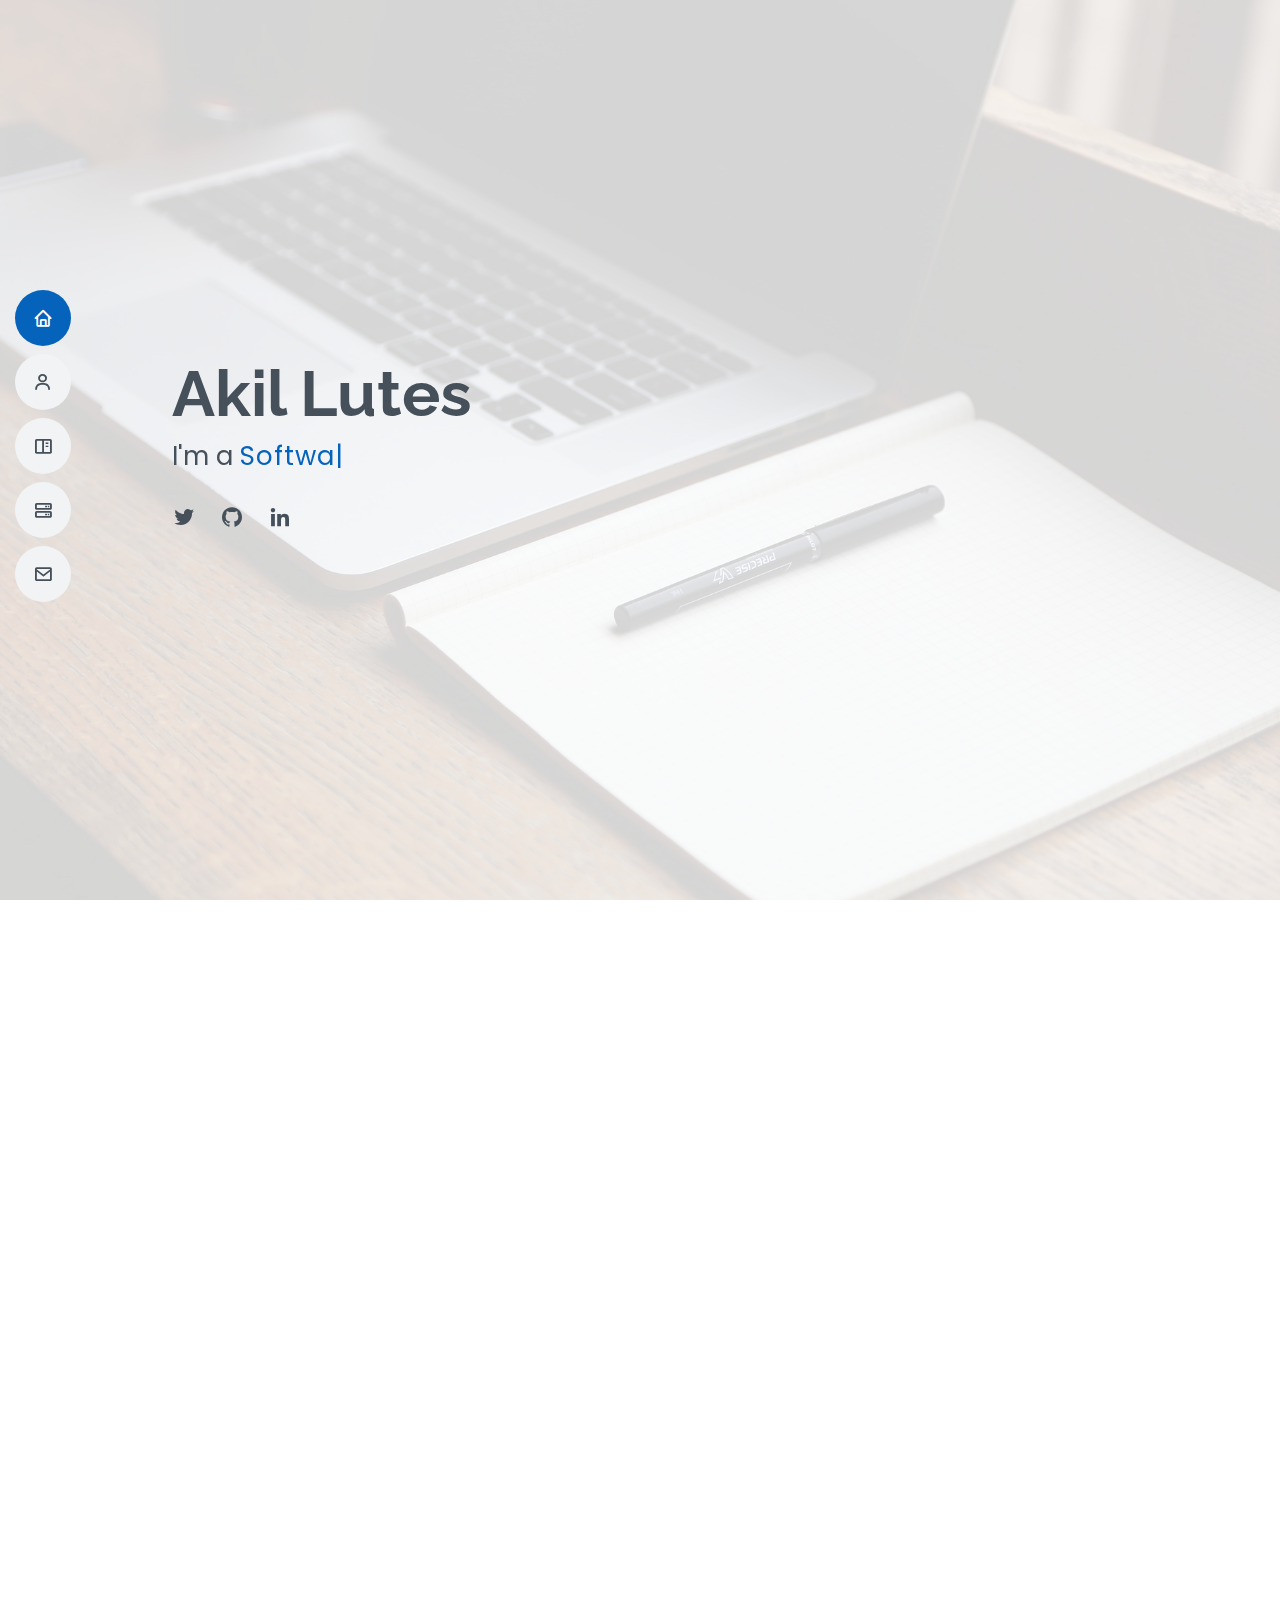
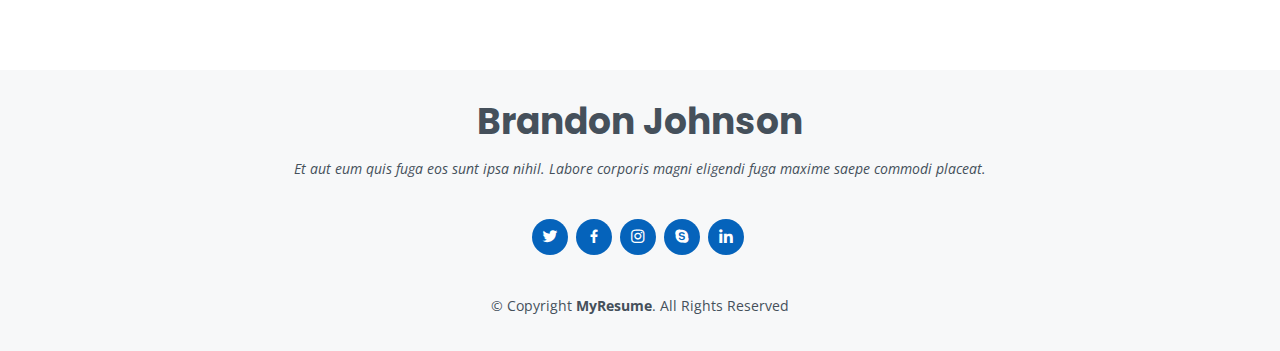
==== commit 4599e48d: "put projects section over skills section" ====
--- a/index.html
+++ b/index.html
@@ -114,87 +114,6 @@
       </div>
     </section><!-- End About Section -->
 
-    <!-- ======= Skills Section ======= -->
-    <section id="skills" class="skills">
-      <div class="container" data-aos="fade-up">
-
-        <div class="section-title">
-          <h2>Skills</h2>
-          <p>These are the technologies I use daily.</p>
-          <a class="btn btn-link mt-2" target="_blank" href="#">
-            View My Resume
-          </a>
-        </div>
-
-        <div class="row">
-
-          <div class="col-lg-4 col-md-6">
-            <div class="count-box">
-              <i class="fa-brands fa-html5"></i>
-              <h4>HTML</h4>
-              <p>
-                I am able to use certain technologies such as Figma to translate mock-ups into Semantic HTML.
-              </p>
-            </div>
-          </div>
-
-          <div class="col-lg-4 col-md-6 mt-5 mt-md-0">
-            <div class="count-box">
-              <i class="fa-brands fa-css3-alt"></i>
-              <h4>CSS</h4>
-              <p>
-                I am familar with vanilla CSS and also other frameworks such as Bootstrap, Tailwind, Chakra, etc.
-              </p>
-            </div>
-          </div>
-
-          <div class="col-lg-4 col-md-6 mt-5 mt-lg-0">
-            <div class="count-box">
-              <i class="fa-brands fa-square-js"></i>
-              <h4>JavaScript</h4>
-              <p>
-                I spend my time solving coding challenges with JavaScript.
-                I am also familiar with ES6.
-              </p>
-            </div>
-          </div>
-
-          <div class="col-lg-4 col-md-6 mt-5 mt-lg-0">
-            <div class="count-box">
-              <i class="fa-brands fa-python"></i>
-              <h4>Python</h4>
-              <p>
-                Python is a language that introduced me to coding languages.
-                I use Python to edit and run scripts that makes bulk changes in production for my professional experience.
-              </p>
-            </div>
-          </div>
-
-          <div class="col-lg-4 col-md-6 mt-5 mt-lg-0">
-            <div class="count-box">
-              <i class="fa-brands fa-react"></i>
-              <h4>React</h4>
-              <p>
-                React is the primary framework I learned in my coding school. I mainly use it to build my frontend applications..
-              </p>
-            </div>
-          </div>
-
-          <div class="col-lg-4 col-md-6 mt-5 mt-lg-0">
-            <div class="count-box">
-              <i class="fa-brands fa-node"></i>
-              <h4>Node</h4>
-              <p>
-                I learned Node.js and Express to be able to build a backend to create one of my most passionate projects.
-              </p>
-            </div>
-          </div>
-
-        </div>
-
-      </div>
-    </section><!-- End Facts Sections -->
-
 
     <!-- ======= Project Section ======= -->
     <section id="projects" class="project section-bg">
@@ -253,6 +172,89 @@
 
       </div>
     </section><!-- End Project Section -->
+    
+
+    <!-- ======= Skills Section ======= -->
+    <section id="skills" class="skills">
+      <div class="container" data-aos="fade-up">
+
+        <div class="section-title">
+          <h2>Skills</h2>
+          <p>These are the technologies I use daily.</p>
+          <a class="btn btn-link mt-2" target="_blank" href="#">
+            View My Resume
+          </a>
+        </div>
+
+        <div class="row">
+
+          <div class="col-lg-4 col-md-6">
+            <div class="count-box">
+              <i class="fa-brands fa-html5"></i>
+              <h4>HTML</h4>
+              <p>
+                I am able to use certain technologies such as Figma to translate mock-ups into Semantic HTML.
+              </p>
+            </div>
+          </div>
+
+          <div class="col-lg-4 col-md-6 mt-5 mt-md-0">
+            <div class="count-box">
+              <i class="fa-brands fa-css3-alt"></i>
+              <h4>CSS</h4>
+              <p>
+                I am familar with vanilla CSS and also other frameworks such as Bootstrap, Tailwind, Chakra, etc.
+              </p>
+            </div>
+          </div>
+
+          <div class="col-lg-4 col-md-6 mt-5 mt-lg-0">
+            <div class="count-box">
+              <i class="fa-brands fa-square-js"></i>
+              <h4>JavaScript</h4>
+              <p>
+                I spend my time solving coding challenges with JavaScript.
+                I am also familiar with ES6.
+              </p>
+            </div>
+          </div>
+
+          <div class="col-lg-4 col-md-6 mt-5 mt-lg-0">
+            <div class="count-box">
+              <i class="fa-brands fa-python"></i>
+              <h4>Python</h4>
+              <p>
+                Python is a language that introduced me to coding languages.
+                I use Python to edit and run scripts that makes bulk changes in production for my professional experience.
+              </p>
+            </div>
+          </div>
+
+          <div class="col-lg-4 col-md-6 mt-5 mt-lg-0">
+            <div class="count-box">
+              <i class="fa-brands fa-react"></i>
+              <h4>React</h4>
+              <p>
+                React is the primary framework I learned in my coding school. I mainly use it to build my frontend applications..
+              </p>
+            </div>
+          </div>
+
+          <div class="col-lg-4 col-md-6 mt-5 mt-lg-0">
+            <div class="count-box">
+              <i class="fa-brands fa-node"></i>
+              <h4>Node</h4>
+              <p>
+                I learned Node.js and Express to be able to build a backend to create one of my most passionate projects.
+              </p>
+            </div>
+          </div>
+
+        </div>
+
+      </div>
+    </section><!-- End Skills Sections -->
+
 
     <!-- ======= Services Section ======= -->
     <section id="services" class="services">
--- a/assets/css/style.css
+++ b/assets/css/style.css
@@ -486,13 +486,13 @@
 }
 
 /*--------------------------------------------------------------
-# Portfolio
---------------------------------------------------------------*/
-.portfolio .portfolio-item {
+# project
+--------------------------------------------------------------*/
+.project .project-item {
   margin-bottom: 30px;
 }
 
-.portfolio #portfolio-flters {
+.project #project-flters {
   padding: 0;
   margin: 0 auto 25px auto;
   list-style: none;
@@ -502,7 +502,7 @@
   padding: 2px 15px;
 }
 
-.portfolio #portfolio-flters li {
+.project #project-flters li {
   cursor: pointer;
   display: inline-block;
   padding: 10px 15px;
@@ -515,16 +515,16 @@
   transition: all 0.3s ease-in-out;
 }
 
-.portfolio #portfolio-flters li:hover,
-.portfolio #portfolio-flters li.filter-active {
+.project #project-flters li:hover,
+.project #project-flters li.filter-active {
   color: #0563bb;
 }
 
-.portfolio #portfolio-flters li:last-child {
+.project #project-flters li:last-child {
   margin-right: 0;
 }
 
-.portfolio .portfolio-wrap {
+.project .project-wrap {
   transition: 0.3s;
   position: relative;
   overflow: hidden;
@@ -532,7 +532,7 @@
   background: rgba(69, 80, 91, 0.8);
 }
 
-.portfolio .portfolio-wrap::before {
+.project .project-wrap::before {
   content: "";
   background: rgba(255, 255, 255, 0.7);
   position: absolute;
@@ -545,7 +545,7 @@
   opacity: 0;
 }
 
-.portfolio .portfolio-wrap .portfolio-info {
+.project .project-wrap .project-info {
   opacity: 0;
   position: absolute;
   top: 0;
@@ -561,7 +561,7 @@
   align-items: center;
 }
 
-.portfolio .portfolio-wrap .portfolio-info::before {
+.project .project-wrap .project-info::before {
   display: block;
   content: "";
   width: 48px;
@@ -575,7 +575,7 @@
   z-index: 9994;
 }
 
-.portfolio .portfolio-wrap .portfolio-info::after {
+.project .project-wrap .project-info::after {
   display: block;
   content: "";
   width: 48px;
@@ -589,13 +589,13 @@
   z-index: 9994;
 }
 
-.portfolio .portfolio-wrap .portfolio-info h4 {
+.project .project-wrap .project-info h4 {
   font-size: 20px;
   color: #45505b;
   font-weight: 600;
 }
 
-.portfolio .portfolio-wrap .portfolio-info p {
+.project .project-wrap .project-info p {
   color: #45505b;
   font-size: 14px;
   text-transform: uppercase;
@@ -603,12 +603,12 @@
   margin: 0;
 }
 
-.portfolio .portfolio-wrap .portfolio-links {
+.project .project-wrap .project-links {
   text-align: center;
   z-index: 4;
 }
 
-.portfolio .portfolio-wrap .portfolio-links a {
+.project .project-wrap .project-links a {
   color: #45505b;
   margin: 0 2px;
   font-size: 28px;
@@ -616,11 +616,11 @@
   transition: 0.3s;
 }
 
-.portfolio .portfolio-wrap .portfolio-links a:hover {
+.project .project-wrap .project-links a:hover {
   color: #148af9;
 }
 
-.portfolio .portfolio-wrap:hover::before {
+.project .project-wrap:hover::before {
   top: 0;
   left: 0;
   right: 0;
@@ -628,37 +628,37 @@
   opacity: 1;
 }
 
-.portfolio .portfolio-wrap:hover .portfolio-info {
+.project .project-wrap:hover .project-info {
   opacity: 1;
 }
 
-.portfolio .portfolio-wrap:hover .portfolio-info::before {
+.project .project-wrap:hover .project-info::before {
   top: 15px;
   left: 15px;
 }
 
-.portfolio .portfolio-wrap:hover .portfolio-info::after {
+.project .project-wrap:hover .project-info::after {
   bottom: 15px;
   right: 15px;
 }
 
 /*--------------------------------------------------------------
-# Portfolio Details
---------------------------------------------------------------*/
-.portfolio-details {
+# Project Details
+--------------------------------------------------------------*/
+.project-details {
   padding-top: 40px;
 }
 
-.portfolio-details .portfolio-details-slider img {
+.project-details .project-details-slider img {
   width: 100%;
 }
 
-.portfolio-details .portfolio-details-slider .swiper-pagination {
+.project-details .project-details-slider .swiper-pagination {
   margin-top: 20px;
   position: relative;
 }
 
-.portfolio-details .portfolio-details-slider .swiper-pagination .swiper-pagination-bullet {
+.project-details .project-details-slider .swiper-pagination .swiper-pagination-bullet {
   width: 12px;
   height: 12px;
   background-color: #fff;
@@ -666,16 +666,16 @@
   border: 1px solid #0563bb;
 }
 
-.portfolio-details .portfolio-details-slider .swiper-pagination .swiper-pagination-bullet-active {
+.project-details .project-details-slider .swiper-pagination .swiper-pagination-bullet-active {
   background-color: #0563bb;
 }
 
-.portfolio-details .portfolio-info {
+.project-details .project-info {
   padding: 30px;
   box-shadow: 0px 0 30px rgba(69, 80, 91, 0.08);
 }
 
-.portfolio-details .portfolio-info h3 {
+.project-details .project-info h3 {
   font-size: 22px;
   font-weight: 700;
   margin-bottom: 20px;
@@ -683,27 +683,27 @@
   border-bottom: 1px solid #eee;
 }
 
-.portfolio-details .portfolio-info ul {
+.project-details .project-info ul {
   list-style: none;
   padding: 0;
   font-size: 15px;
 }
 
-.portfolio-details .portfolio-info ul li+li {
+.project-details .project-info ul li+li {
   margin-top: 10px;
 }
 
-.portfolio-details .portfolio-description {
+.project-details .project-description {
   padding-top: 30px;
 }
 
-.portfolio-details .portfolio-description h2 {
+.project-details .project-description h2 {
   font-size: 26px;
   font-weight: 700;
   margin-bottom: 20px;
 }
 
-.portfolio-details .portfolio-description p {
+.project-details .project-description p {
   padding: 0;
 }
 
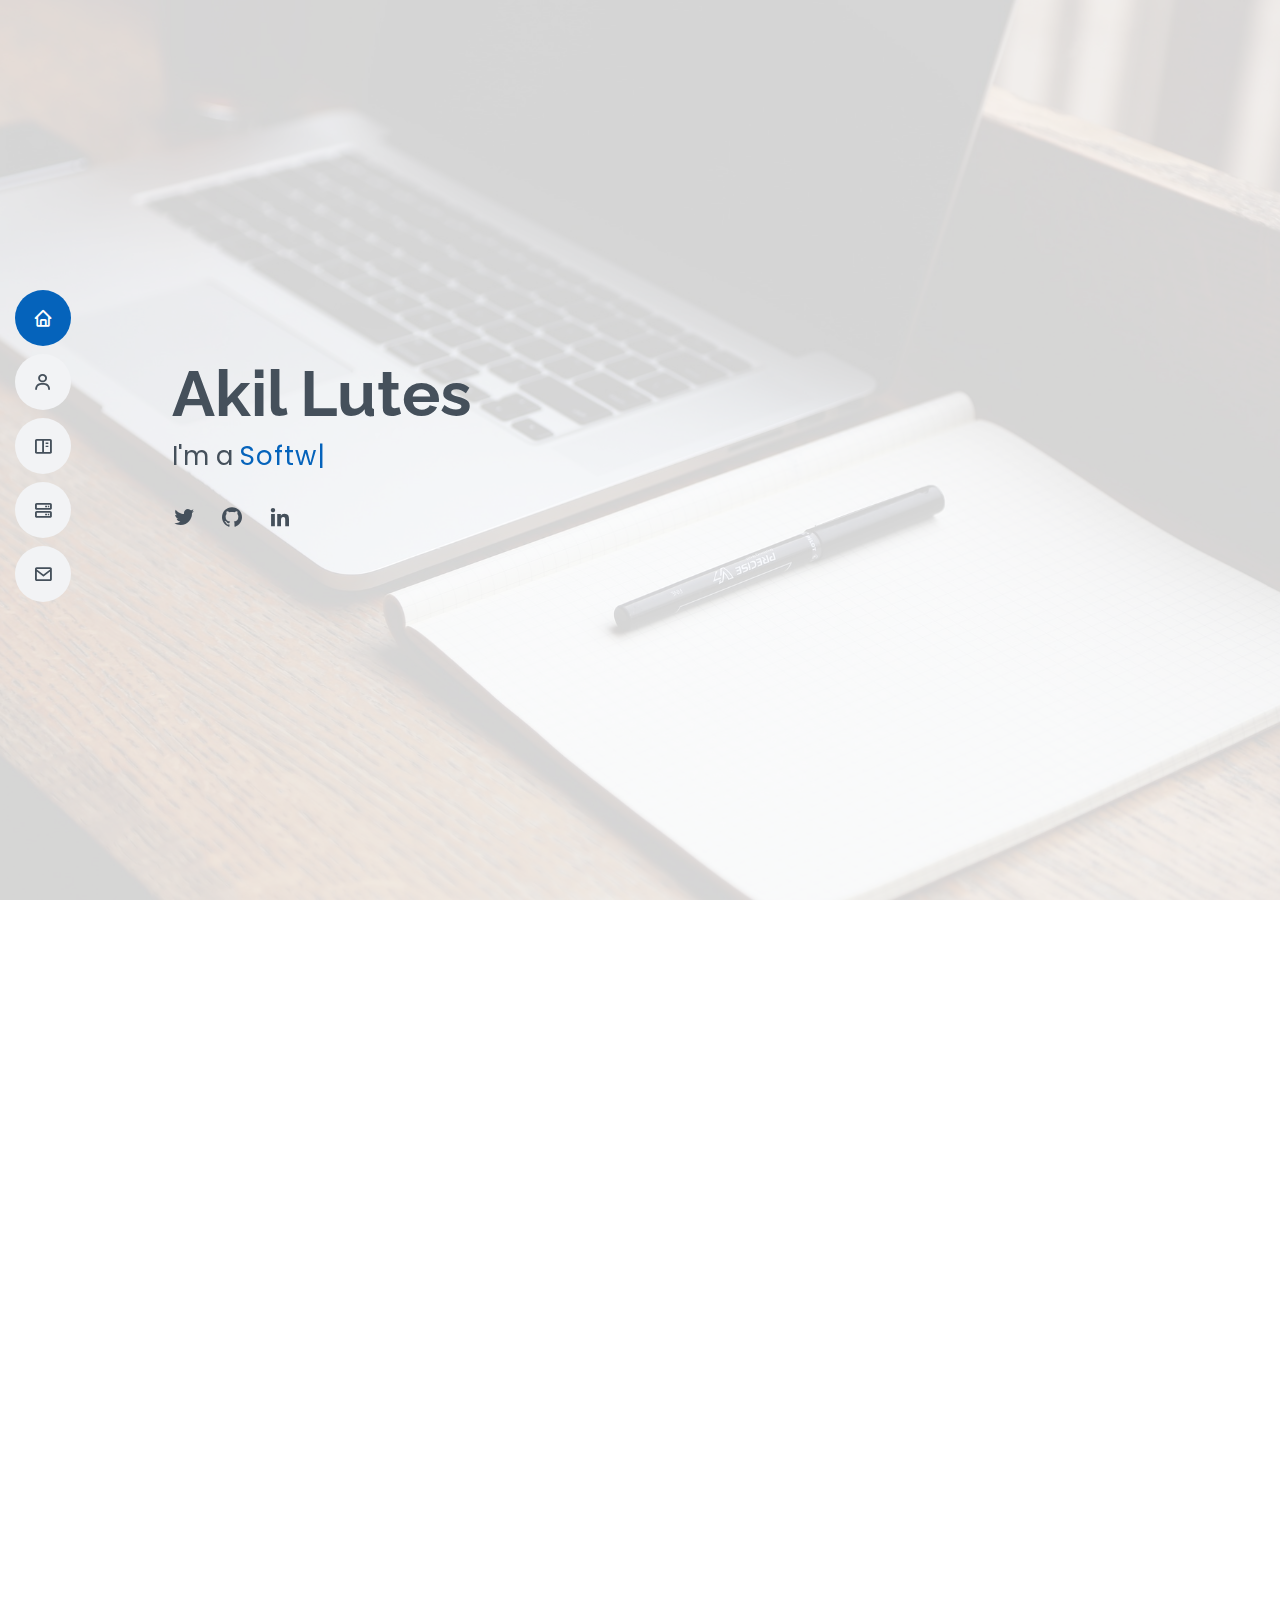
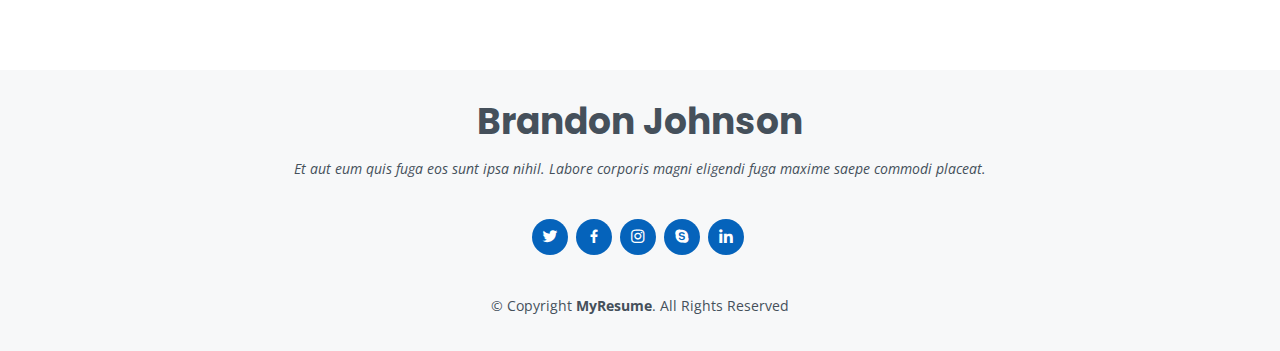
==== commit 48ba729b: "added notes for github link" ====
--- a/index.html
+++ b/index.html
@@ -94,6 +94,7 @@
             <div class="row">
               <div class="col-lg-6">
                 <ul>
+                  <!-- Github link to replace Projects tags -->
                   <li><i class="bi bi-chevron-right"></i> <strong>Projects:</strong> <a href="#" target="_blank">www.example.com</a></li>
                   <li><i class="bi bi-chevron-right"></i> <strong>City:</strong> <span>Raleigh, NC</span></li>
                 </ul>
@@ -172,7 +173,7 @@
 
       </div>
     </section><!-- End Project Section -->
-    
+
 
     <!-- ======= Skills Section ======= -->
     <section id="skills" class="skills">
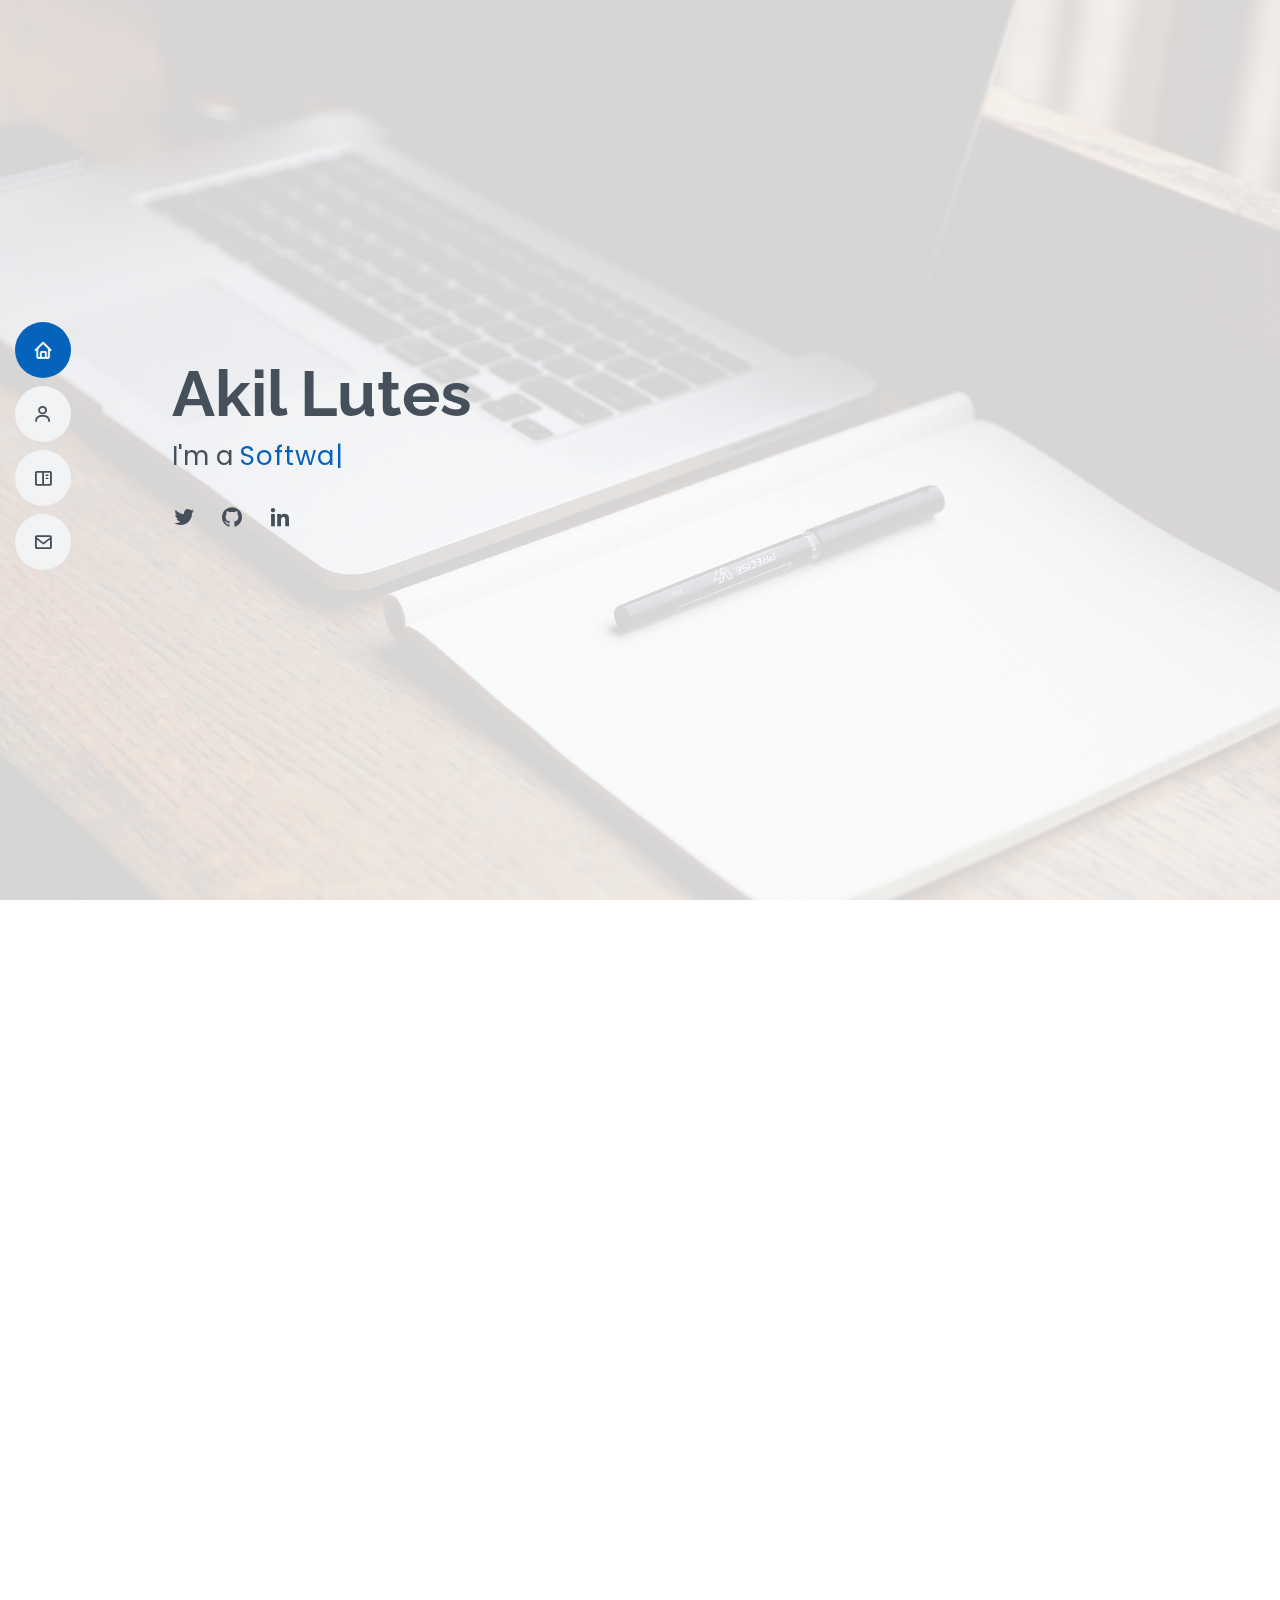
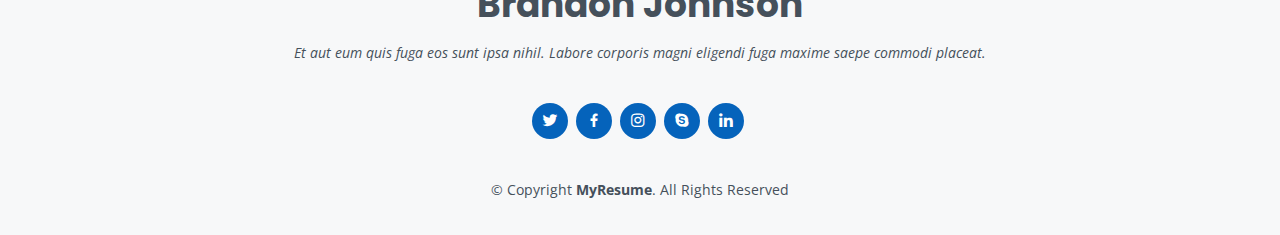
==== commit fc078150: "contact section complete" ====
--- a/index.html
+++ b/index.html
@@ -51,7 +51,6 @@
         <li><a href="#hero" class="nav-link scrollto active"><i class="bx bx-home"></i> <span>Home</span></a></li>
         <li><a href="#about" class="nav-link scrollto"><i class="bx bx-user"></i> <span>About</span></a></li>
         <li><a href="#projects" class="nav-link scrollto"><i class="bx bx-book-content"></i> <span>Projects</span></a></li>
-        <li><a href="#services" class="nav-link scrollto"><i class="bx bx-server"></i> <span>Services</span></a></li>
         <li><a href="#contact" class="nav-link scrollto"><i class="bx bx-envelope"></i> <span>Contact</span></a></li>
       </ul>
     </nav><!-- .nav-menu -->
@@ -257,183 +256,6 @@
     </section><!-- End Skills Sections -->
 
 
-    <!-- ======= Services Section ======= -->
-    <section id="services" class="services">
-      <div class="container" data-aos="fade-up">
-
-        <div class="section-title">
-          <h2>Services</h2>
-          <p>Magnam dolores commodi suscipit. Necessitatibus eius consequatur ex aliquid fuga eum quidem. Sit sint consectetur velit. Quisquam quos quisquam cupiditate. Et nemo qui impedit suscipit alias ea. Quia fugiat sit in iste officiis commodi quidem hic quas.</p>
-        </div>
-
-        <div class="row">
-
-          <div class="col-lg-4 col-md-6 d-flex align-items-stretch" data-aos="zoom-in" data-aos-delay="100">
-            <div class="icon-box iconbox-blue">
-              <div class="icon">
-                <svg width="100" height="100" viewBox="0 0 600 600" xmlns="http://www.w3.org/2000/svg">
-                  <path stroke="none" stroke-width="0" fill="#f5f5f5" d="M300,521.0016835830174C376.1290562159157,517.8887921683347,466.0731472004068,529.7835943286574,510.70327084640275,468.03025145048787C554.3714126377745,407.6079735673963,508.03601936045806,328.9844924480964,491.2728898941984,256.3432110539036C474.5976632858925,184.082847569629,479.9380746630129,96.60480741107993,416.23090153303,58.64404602377083C348.86323505073057,18.502131276798302,261.93793281208167,40.57373210992963,193.5410806939664,78.93577620505333C130.42746243093433,114.334589627462,98.30271207620316,179.96522072025542,76.75703585869454,249.04625023123273C51.97151888228291,328.5150500222984,13.704378332031375,421.85034740162234,66.52175969318436,486.19268352777647C119.04800174914682,550.1803526380478,217.28368757567262,524.383925680826,300,521.0016835830174"></path>
-                </svg>
-                <i class="bx bxl-dribbble"></i>
-              </div>
-              <h4><a href="">Lorem Ipsum</a></h4>
-              <p>Voluptatum deleniti atque corrupti quos dolores et quas molestias excepturi</p>
-            </div>
-          </div>
-
-          <div class="col-lg-4 col-md-6 d-flex align-items-stretch mt-4 mt-md-0" data-aos="zoom-in" data-aos-delay="200">
-            <div class="icon-box iconbox-orange ">
-              <div class="icon">
-                <svg width="100" height="100" viewBox="0 0 600 600" xmlns="http://www.w3.org/2000/svg">
-                  <path stroke="none" stroke-width="0" fill="#f5f5f5" d="M300,582.0697525312426C382.5290701553225,586.8405444964366,449.9789794690241,525.3245884688669,502.5850820975895,461.55621195738473C556.606425686781,396.0723002908107,615.8543463187945,314.28637112970534,586.6730223649479,234.56875336149918C558.9533121215079,158.8439757836574,454.9685369536778,164.00468322053177,381.49747125262974,130.76875717737553C312.15926192815925,99.40240125094834,248.97055460311594,18.661163978235184,179.8680185752513,50.54337015887873C110.5421016452524,82.52863877960104,119.82277516462835,180.83849132639028,109.12597500060166,256.43424936330496C100.08760227029461,320.3096726198365,92.17705696193138,384.0621239912766,124.79988738764834,439.7174275375508C164.83382741302287,508.01625554203684,220.96474134820875,577.5009287672846,300,582.0697525312426"></path>
-                </svg>
-                <i class="bx bx-file"></i>
-              </div>
-              <h4><a href="">Sed Perspiciatis</a></h4>
-              <p>Duis aute irure dolor in reprehenderit in voluptate velit esse cillum dolore</p>
-            </div>
-          </div>
-
-          <div class="col-lg-4 col-md-6 d-flex align-items-stretch mt-4 mt-lg-0" data-aos="zoom-in" data-aos-delay="300">
-            <div class="icon-box iconbox-pink">
-              <div class="icon">
-                <svg width="100" height="100" viewBox="0 0 600 600" xmlns="http://www.w3.org/2000/svg">
-                  <path stroke="none" stroke-width="0" fill="#f5f5f5" d="M300,541.5067337569781C382.14930387511276,545.0595476570109,479.8736841581634,548.3450877840088,526.4010558755058,480.5488172755941C571.5218469581645,414.80211281144784,517.5187510058486,332.0715597781072,496.52539010469104,255.14436215662573C477.37192572678356,184.95920475031193,473.57363656557914,105.61284051026155,413.0603344069578,65.22779650032875C343.27470386102294,18.654635553484475,251.2091493199835,5.337323636656869,175.0934190732945,40.62881213300186C97.87086631185822,76.43348514350839,51.98124368387456,156.15599469081315,36.44837278890362,239.84606092416172C21.716077023791087,319.22268207091537,43.775223500013084,401.1760424656574,96.891909868211,461.97329694683043C147.22146801428983,519.5804099606455,223.5754009179313,538.201503339737,300,541.5067337569781"></path>
-                </svg>
-                <i class="bx bx-tachometer"></i>
-              </div>
-              <h4><a href="">Magni Dolores</a></h4>
-              <p>Excepteur sint occaecat cupidatat non proident, sunt in culpa qui officia</p>
-            </div>
-          </div>
-
-          <div class="col-lg-4 col-md-6 d-flex align-items-stretch mt-4" data-aos="zoom-in" data-aos-delay="100">
-            <div class="icon-box iconbox-yellow">
-              <div class="icon">
-                <svg width="100" height="100" viewBox="0 0 600 600" xmlns="http://www.w3.org/2000/svg">
-                  <path stroke="none" stroke-width="0" fill="#f5f5f5" d="M300,503.46388370962813C374.79870501325706,506.71871716319447,464.8034551963731,527.1746412648533,510.4981551193396,467.86667711651364C555.9287308511215,408.9015244558933,512.6030010748507,327.5744911775523,490.211057578863,256.5855673507754C471.097692560561,195.9906835881958,447.69079081568157,138.11976852964426,395.19560036434837,102.3242989838813C329.3053358748298,57.3949838291264,248.02791733380457,8.279543830951368,175.87071277845988,42.242879143198664C103.41431057327972,76.34704239035025,93.79494320519305,170.9812938413882,81.28167332365135,250.07896920659033C70.17666984294237,320.27484674793965,64.84698225790005,396.69656628748305,111.28512138212992,450.4950937839243C156.20124167950087,502.5303643271138,231.32542653798444,500.4755392045468,300,503.46388370962813"></path>
-                </svg>
-                <i class="bx bx-layer"></i>
-              </div>
-              <h4><a href="">Nemo Enim</a></h4>
-              <p>At vero eos et accusamus et iusto odio dignissimos ducimus qui blanditiis</p>
-            </div>
-          </div>
-
-          <div class="col-lg-4 col-md-6 d-flex align-items-stretch mt-4" data-aos="zoom-in" data-aos-delay="200">
-            <div class="icon-box iconbox-red">
-              <div class="icon">
-                <svg width="100" height="100" viewBox="0 0 600 600" xmlns="http://www.w3.org/2000/svg">
-                  <path stroke="none" stroke-width="0" fill="#f5f5f5" d="M300,532.3542879108572C369.38199826031484,532.3153073249985,429.10787420159085,491.63046689027357,474.5244479745417,439.17860296908856C522.8885846962883,383.3225815378663,569.1668002868075,314.3205725914397,550.7432151929288,242.7694973846089C532.6665558377875,172.5657663291529,456.2379748765914,142.6223662098291,390.3689995646985,112.34683881706744C326.66090330228417,83.06452184765237,258.84405631176094,53.51806209861945,193.32584062364296,78.48882559362697C121.61183558270385,105.82097193414197,62.805066853699245,167.19869350419734,48.57481801355237,242.6138429142374C34.843463184063346,315.3850353017275,76.69343916112496,383.4422959591041,125.22947124332185,439.3748458443577C170.7312796277747,491.8107796887764,230.57421082200815,532.3932930995766,300,532.3542879108572"></path>
-                </svg>
-                <i class="bx bx-slideshow"></i>
-              </div>
-              <h4><a href="">Dele Cardo</a></h4>
-              <p>Quis consequatur saepe eligendi voluptatem consequatur dolor consequuntur</p>
-            </div>
-          </div>
-
-          <div class="col-lg-4 col-md-6 d-flex align-items-stretch mt-4" data-aos="zoom-in" data-aos-delay="300">
-            <div class="icon-box iconbox-teal">
-              <div class="icon">
-                <svg width="100" height="100" viewBox="0 0 600 600" xmlns="http://www.w3.org/2000/svg">
-                  <path stroke="none" stroke-width="0" fill="#f5f5f5" d="M300,566.797414625762C385.7384707136149,576.1784315230908,478.7894351017131,552.8928747891023,531.9192734346935,484.94944893311C584.6109503024035,417.5663521118492,582.489472248146,322.67544863468447,553.9536738515405,242.03673114598146C529.1557734026468,171.96086150256528,465.24506316201064,127.66468636344209,395.9583748389544,100.7403814666027C334.2173773831606,76.7482773500951,269.4350130405921,84.62216499799875,207.1952322260088,107.2889140133804C132.92018162631612,134.33871894543012,41.79353780512637,160.00259165414826,22.644507872594943,236.69541883565114C3.319112789854554,314.0945973066697,72.72355303640163,379.243833228382,124.04198916343866,440.3218312028393C172.9286146004772,498.5055451809895,224.45579914871206,558.5317968840102,300,566.797414625762"></path>
-                </svg>
-                <i class="bx bx-arch"></i>
-              </div>
-              <h4><a href="">Divera Don</a></h4>
-              <p>Modi nostrum vel laborum. Porro fugit error sit minus sapiente sit aspernatur</p>
-            </div>
-          </div>
-
-        </div>
-
-      </div>
-    </section><!-- End Services Section -->
-
-    <!-- ======= Testimonials Section ======= -->
-    <section id="testimonials" class="testimonials section-bg">
-      <div class="container" data-aos="fade-up">
-
-        <div class="section-title">
-          <h2>Testimonials</h2>
-        </div>
-
-        <div class="testimonials-slider swiper" data-aos="fade-up" data-aos-delay="100">
-          <div class="swiper-wrapper">
-
-            <div class="swiper-slide">
-              <div class="testimonial-item">
-                <img src="assets/img/testimonials/testimonials-1.jpg" class="testimonial-img" alt="">
-                <h3>Saul Goodman</h3>
-                <h4>Ceo &amp; Founder</h4>
-                <p>
-                  <i class="bx bxs-quote-alt-left quote-icon-left"></i>
-                  Proin iaculis purus consequat sem cure digni ssim donec porttitora entum suscipit rhoncus. Accusantium quam, ultricies eget id, aliquam eget nibh et. Maecen aliquam, risus at semper.
-                  <i class="bx bxs-quote-alt-right quote-icon-right"></i>
-                </p>
-              </div>
-            </div><!-- End testimonial item -->
-
-            <div class="swiper-slide">
-              <div class="testimonial-item">
-                <img src="assets/img/testimonials/testimonials-2.jpg" class="testimonial-img" alt="">
-                <h3>Sara Wilsson</h3>
-                <h4>Designer</h4>
-                <p>
-                  <i class="bx bxs-quote-alt-left quote-icon-left"></i>
-                  Export tempor illum tamen malis malis eram quae irure esse labore quem cillum quid cillum eram malis quorum velit fore eram velit sunt aliqua noster fugiat irure amet legam anim culpa.
-                  <i class="bx bxs-quote-alt-right quote-icon-right"></i>
-                </p>
-              </div>
-            </div><!-- End testimonial item -->
-
-            <div class="swiper-slide">
-              <div class="testimonial-item">
-                <img src="assets/img/testimonials/testimonials-3.jpg" class="testimonial-img" alt="">
-                <h3>Jena Karlis</h3>
-                <h4>Store Owner</h4>
-                <p>
-                  <i class="bx bxs-quote-alt-left quote-icon-left"></i>
-                  Enim nisi quem export duis labore cillum quae magna enim sint quorum nulla quem veniam duis minim tempor labore quem eram duis noster aute amet eram fore quis sint minim.
-                  <i class="bx bxs-quote-alt-right quote-icon-right"></i>
-                </p>
-              </div>
-            </div><!-- End testimonial item -->
-
-            <div class="swiper-slide">
-              <div class="testimonial-item">
-                <img src="assets/img/testimonials/testimonials-4.jpg" class="testimonial-img" alt="">
-                <h3>Matt Brandon</h3>
-                <h4>Freelancer</h4>
-                <p>
-                  <i class="bx bxs-quote-alt-left quote-icon-left"></i>
-                  Fugiat enim eram quae cillum dolore dolor amet nulla culpa multos export minim fugiat minim velit minim dolor enim duis veniam ipsum anim magna sunt elit fore quem dolore labore illum veniam.
-                  <i class="bx bxs-quote-alt-right quote-icon-right"></i>
-                </p>
-              </div>
-            </div><!-- End testimonial item -->
-
-            <div class="swiper-slide">
-              <div class="testimonial-item">
-                <img src="assets/img/testimonials/testimonials-5.jpg" class="testimonial-img" alt="">
-                <h3>John Larson</h3>
-                <h4>Entrepreneur</h4>
-                <p>
-                  <i class="bx bxs-quote-alt-left quote-icon-left"></i>
-                  Quis quorum aliqua sint quem legam fore sunt eram irure aliqua veniam tempor noster veniam enim culpa labore duis sunt culpa nulla illum cillum fugiat legam esse veniam culpa fore nisi cillum quid.
-                  <i class="bx bxs-quote-alt-right quote-icon-right"></i>
-                </p>
-              </div>
-            </div><!-- End testimonial item -->
-
-          </div>
-          <div class="swiper-pagination"></div>
-        </div>
-
-      </div>
-    </section><!-- End Testimonials Section -->
-
     <!-- ======= Contact Section ======= -->
     <section id="contact" class="contact">
       <div class="container" data-aos="fade-up">
@@ -443,55 +265,43 @@
         </div>
 
         <div class="row mt-1">
-
-          <div class="col-lg-4">
-            <div class="info">
+          <div class="col-sm-12 col-lg-4">
+            <div class="info info--contact">
               <div class="address">
                 <i class="bi bi-geo-alt"></i>
                 <h4>Location:</h4>
-                <p>A108 Adam Street, New York, NY 535022</p>
-              </div>
-
+                <p>Raleigh, NC. Open to relocate</p>
+              </div>
+            </div>
+          </div>
+
+          <div class="col-sm-12 col-lg-4">
+            <div class="info info--contact">
               <div class="email">
                 <i class="bi bi-envelope"></i>
                 <h4>Email:</h4>
-                <p>info@example.com</p>
-              </div>
-
+                <p>lutes.akil@gmail.com</p>
+              </div>
+              <div class="contact-links">
+                <a href="https://mail.google.com/mail/?view=cm&fs=1&tolutes.akil@gmail.com&su=&cc=&bcc=&body" target="_blank">
+                  <i class="bi bi-google"></i>
+                </a>
+                <a href="mailto:lutes.akil@gmail.com?subject=&cc=&bcc=&body=">
+                  <i class="bi bi-envelope"></i>
+                </a>
+              </div>
+            </div>
+          </div>
+
+          <div class="col-sm-12 col-lg-4">
+            <div class="info info--contact">
               <div class="phone">
                 <i class="bi bi-phone"></i>
                 <h4>Call:</h4>
-                <p>+1 5589 55488 55s</p>
-              </div>
-
-            </div>
-
-          </div>
-
-          <div class="col-lg-8 mt-5 mt-lg-0">
-
-            <form action="forms/contact.php" method="post" role="form" class="php-email-form">
-              <div class="row">
-                <div class="col-md-6 form-group">
-                  <input type="text" name="name" class="form-control" id="name" placeholder="Your Name" required>
-                </div>
-                <div class="col-md-6 form-group mt-3 mt-md-0">
-                  <input type="email" class="form-control" name="email" id="email" placeholder="Your Email" required>
-                </div>
-              </div>
-              <div class="form-group mt-3">
-                <input type="text" class="form-control" name="subject" id="subject" placeholder="Subject" required>
-              </div>
-              <div class="form-group mt-3">
-                <textarea class="form-control" name="message" rows="5" placeholder="Message" required></textarea>
-              </div>
-              <div class="my-3">
-                <div class="loading">Loading</div>
-                <div class="error-message"></div>
-                <div class="sent-message">Your message has been sent. Thank you!</div>
-              </div>
-              <div class="text-center"><button type="submit">Send Message</button></div>
-            </form>
+                <p>+1 661-886-1794</p>
+              </div>
+
+            </div>
 
           </div>
 
--- a/assets/css/style.css
+++ b/assets/css/style.css
@@ -708,222 +708,6 @@
 }
 
 /*--------------------------------------------------------------
-# Services
---------------------------------------------------------------*/
-.services .icon-box {
-  text-align: center;
-  padding: 70px 20px 80px 20px;
-  transition: all ease-in-out 0.3s;
-  background: #fff;
-  box-shadow: 0px 5px 90px 0px rgba(110, 123, 131, 0.05);
-}
-
-.services .icon-box .icon {
-  margin: 0 auto;
-  width: 100px;
-  height: 100px;
-  display: flex;
-  align-items: center;
-  justify-content: center;
-  transition: ease-in-out 0.3s;
-  position: relative;
-}
-
-.services .icon-box .icon i {
-  font-size: 36px;
-  transition: 0.5s;
-  position: relative;
-}
-
-.services .icon-box .icon svg {
-  position: absolute;
-  top: 0;
-  left: 0;
-}
-
-.services .icon-box .icon svg path {
-  transition: 0.5s;
-  fill: #f5f5f5;
-}
-
-.services .icon-box h4 {
-  font-weight: 600;
-  margin: 10px 0 15px 0;
-  font-size: 22px;
-}
-
-.services .icon-box h4 a {
-  color: #45505b;
-  transition: ease-in-out 0.3s;
-}
-
-.services .icon-box p {
-  line-height: 24px;
-  font-size: 14px;
-  margin-bottom: 0;
-}
-
-.services .icon-box:hover {
-  border-color: #fff;
-  box-shadow: 0px 0 35px 0 rgba(0, 0, 0, 0.08);
-}
-
-.services .iconbox-blue i {
-  color: #47aeff;
-}
-
-.services .iconbox-blue:hover .icon i {
-  color: #fff;
-}
-
-.services .iconbox-blue:hover .icon path {
-  fill: #47aeff;
-}
-
-.services .iconbox-orange i {
-  color: #ffa76e;
-}
-
-.services .iconbox-orange:hover .icon i {
-  color: #fff;
-}
-
-.services .iconbox-orange:hover .icon path {
-  fill: #ffa76e;
-}
-
-.services .iconbox-pink i {
-  color: #e80368;
-}
-
-.services .iconbox-pink:hover .icon i {
-  color: #fff;
-}
-
-.services .iconbox-pink:hover .icon path {
-  fill: #e80368;
-}
-
-.services .iconbox-yellow i {
-  color: #ffbb2c;
-}
-
-.services .iconbox-yellow:hover .icon i {
-  color: #fff;
-}
-
-.services .iconbox-yellow:hover .icon path {
-  fill: #ffbb2c;
-}
-
-.services .iconbox-red i {
-  color: #ff5828;
-}
-
-.services .iconbox-red:hover .icon i {
-  color: #fff;
-}
-
-.services .iconbox-red:hover .icon path {
-  fill: #ff5828;
-}
-
-.services .iconbox-teal i {
-  color: #11dbcf;
-}
-
-.services .iconbox-teal:hover .icon i {
-  color: #fff;
-}
-
-.services .iconbox-teal:hover .icon path {
-  fill: #11dbcf;
-}
-
-/*--------------------------------------------------------------
-# Testimonials
---------------------------------------------------------------*/
-.testimonials .section-header {
-  margin-bottom: 40px;
-}
-
-.testimonials .testimonials-carousel,
-.testimonials .testimonials-slider {
-  overflow: hidden;
-}
-
-.testimonials .testimonial-item {
-  text-align: center;
-}
-
-.testimonials .testimonial-item .testimonial-img {
-  width: 120px;
-  border-radius: 50%;
-  border: 4px solid #fff;
-  margin: 0 auto;
-}
-
-.testimonials .testimonial-item h3 {
-  font-size: 20px;
-  font-weight: bold;
-  margin: 10px 0 5px 0;
-  color: #111;
-}
-
-.testimonials .testimonial-item h4 {
-  font-size: 14px;
-  color: #999;
-  margin: 0 0 15px 0;
-}
-
-.testimonials .testimonial-item .quote-icon-left,
-.testimonials .testimonial-item .quote-icon-right {
-  color: #90c8fc;
-  font-size: 26px;
-}
-
-.testimonials .testimonial-item .quote-icon-left {
-  display: inline-block;
-  left: -5px;
-  position: relative;
-}
-
-.testimonials .testimonial-item .quote-icon-right {
-  display: inline-block;
-  right: -5px;
-  position: relative;
-  top: 10px;
-}
-
-.testimonials .testimonial-item p {
-  font-style: italic;
-  margin: 0 auto 15px auto;
-}
-
-.testimonials .swiper-pagination {
-  margin-top: 20px;
-  position: relative;
-}
-
-.testimonials .swiper-pagination .swiper-pagination-bullet {
-  width: 12px;
-  height: 12px;
-  background-color: #fff;
-  opacity: 1;
-  border: 1px solid #0563bb;
-}
-
-.testimonials .swiper-pagination .swiper-pagination-bullet-active {
-  background-color: #0563bb;
-}
-
-@media (min-width: 992px) {
-  .testimonials .testimonial-item p {
-    width: 80%;
-  }
-}
-
-/*--------------------------------------------------------------
 # Contact
 --------------------------------------------------------------*/
 .contact .info {
@@ -960,9 +744,24 @@
   color: #728394;
 }
 
-.contact .info .email,
+/* .contact .info .email,
 .contact .info .phone {
   margin-top: 40px;
+} */
+
+.info--contact {
+  margin-left: 100px;
+  margin-top: 40px;
+}
+
+.contact-links i {
+  margin-right: 5px;
+  margin-top: 15px;
+}
+
+.contact-links i:hover {
+  background: #0563bb;
+  color: #fff
 }
 
 .contact .info .email:hover i,
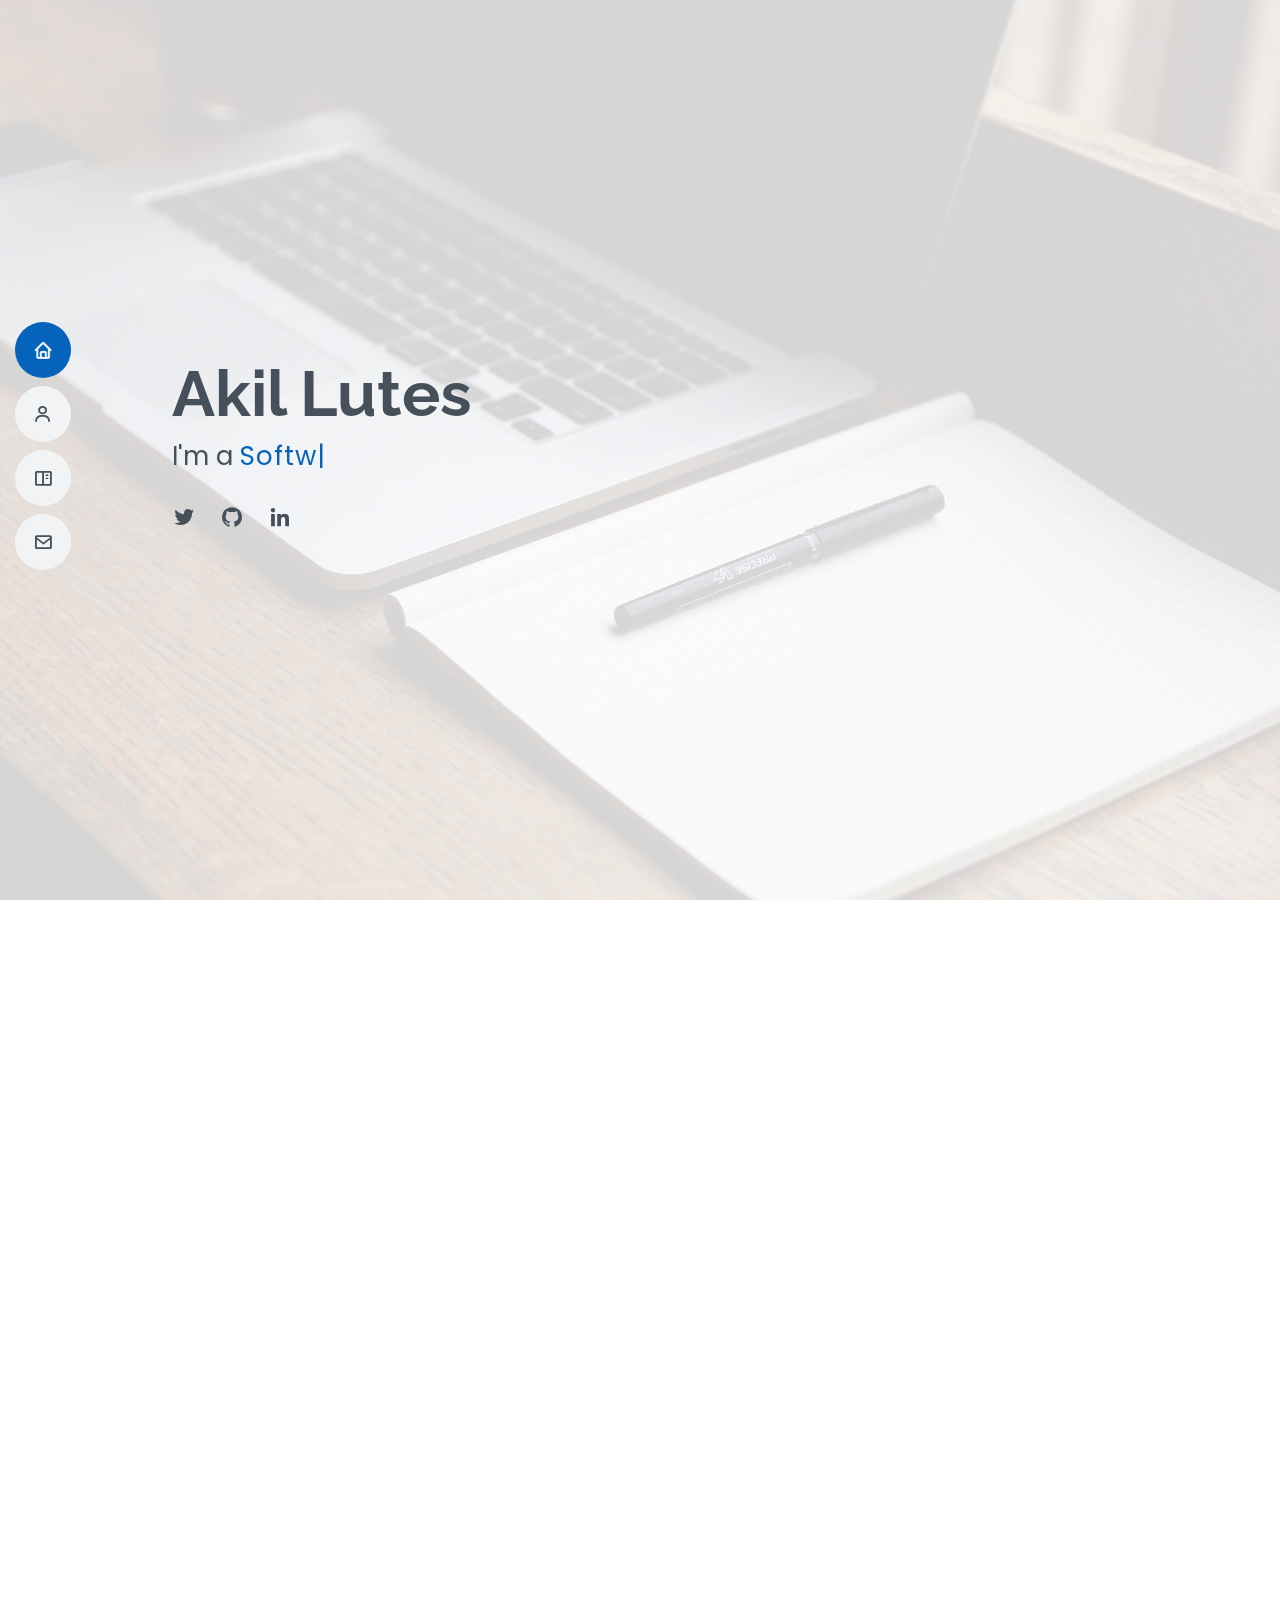
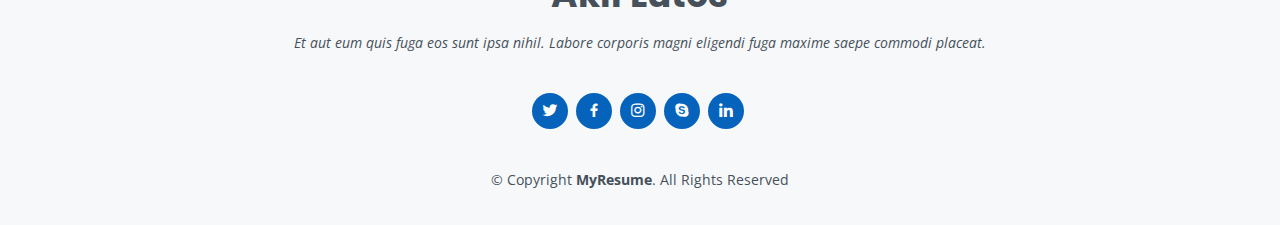
==== commit cdbfa9e4: "fix icon layout" ====
--- a/index.html
+++ b/index.html
@@ -315,7 +315,7 @@
   <!-- ======= Footer ======= -->
   <footer id="footer">
     <div class="container">
-      <h3>Brandon Johnson</h3>
+      <h3>Akil Lutes</h3>
       <p>Et aut eum quis fuga eos sunt ipsa nihil. Labore corporis magni eligendi fuga maxime saepe commodi placeat.</p>
       <div class="social-links">
         <a href="#" class="twitter"><i class="bx bxl-twitter"></i></a>
--- a/assets/css/style.css
+++ b/assets/css/style.css
@@ -751,12 +751,13 @@
 
 .info--contact {
   margin-left: 100px;
-  margin-top: 40px;
+  margin-bottom: 40px;
 }
 
 .contact-links i {
   margin-right: 5px;
   margin-top: 15px;
+  margin-bottom: 30px;
 }
 
 .contact-links i:hover {
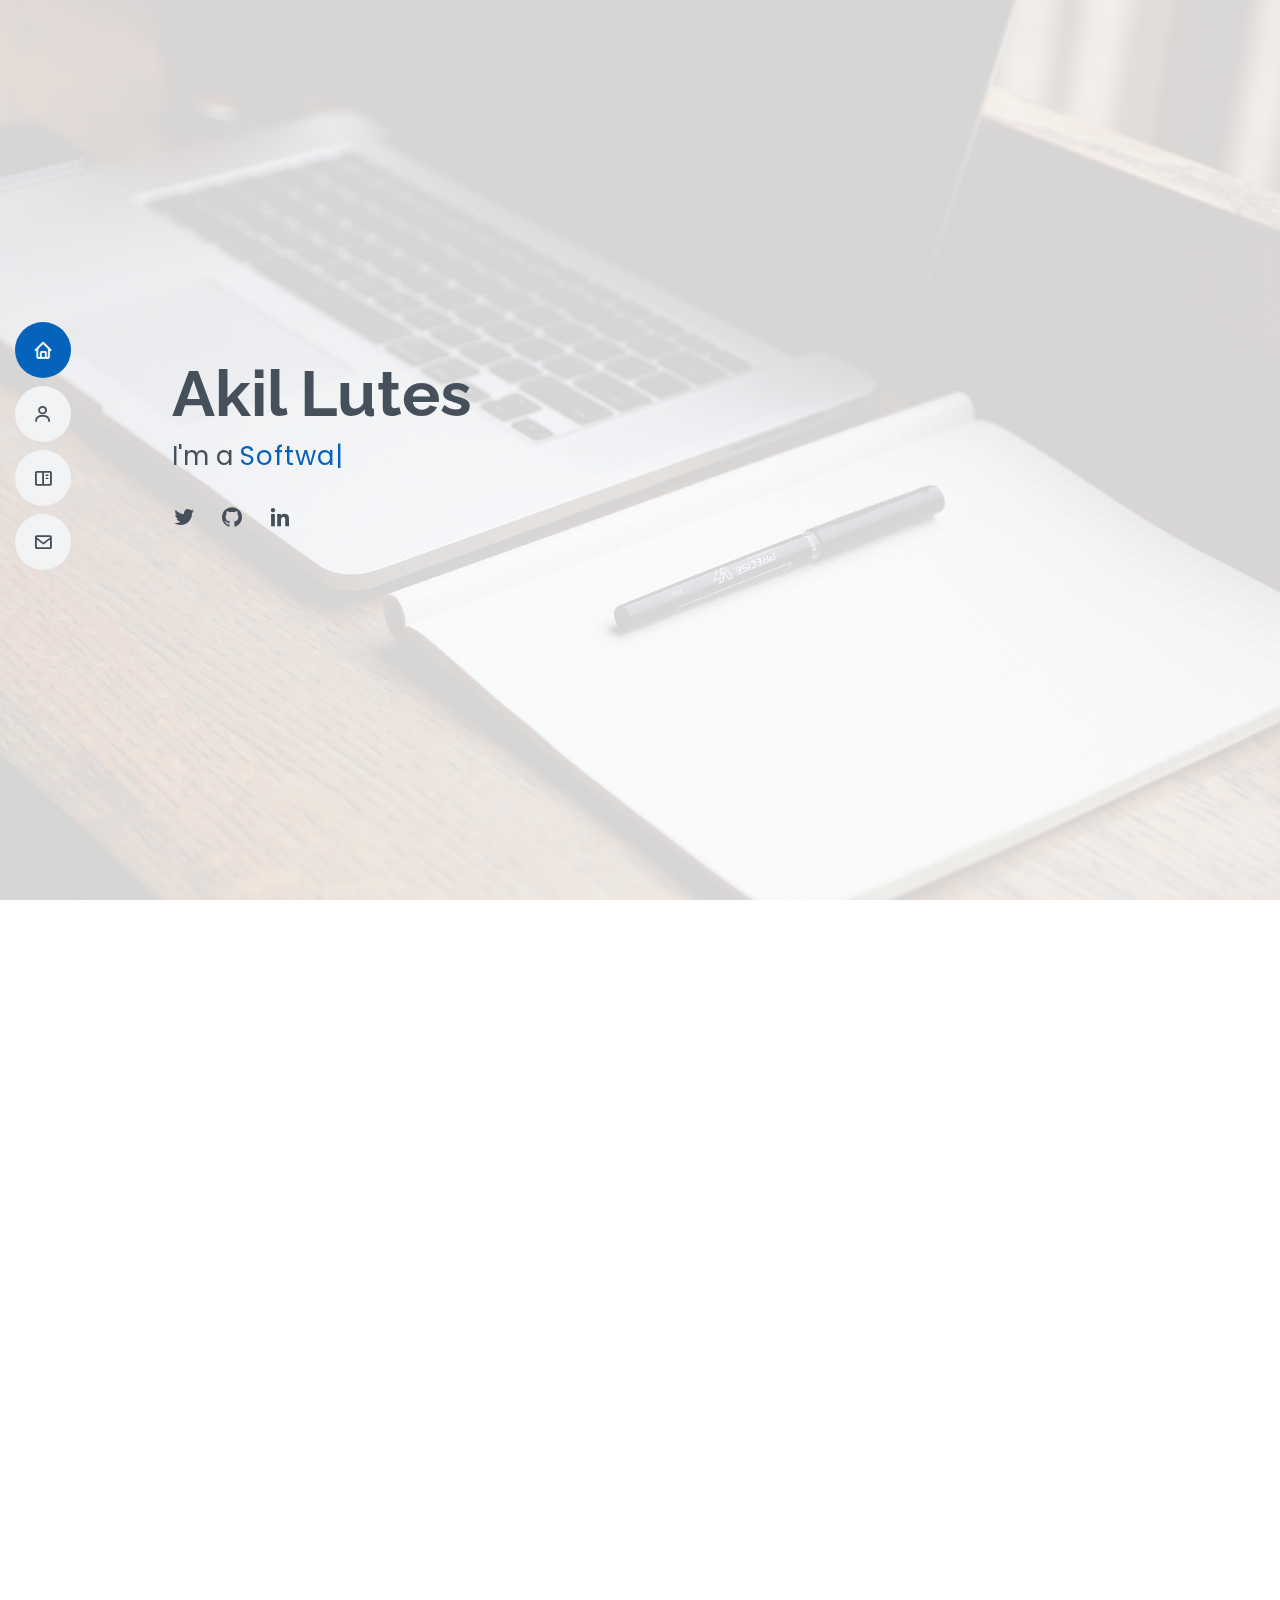
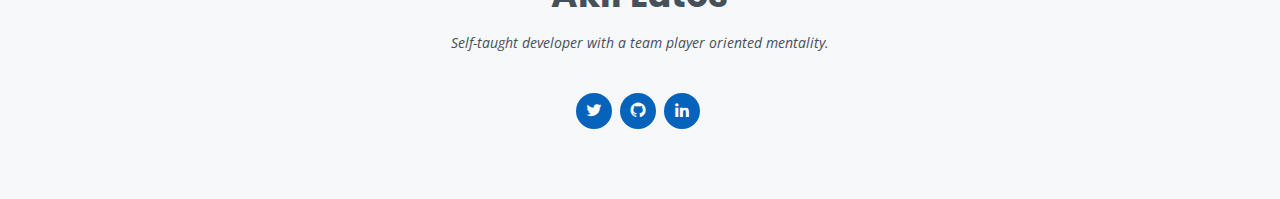
==== commit 27b74220: "update footer" ====
--- a/index.html
+++ b/index.html
@@ -316,16 +316,11 @@
   <footer id="footer">
     <div class="container">
       <h3>Akil Lutes</h3>
-      <p>Et aut eum quis fuga eos sunt ipsa nihil. Labore corporis magni eligendi fuga maxime saepe commodi placeat.</p>
+      <p>Self-taught developer with a team player oriented mentality.</p>
       <div class="social-links">
-        <a href="#" class="twitter"><i class="bx bxl-twitter"></i></a>
-        <a href="#" class="facebook"><i class="bx bxl-facebook"></i></a>
-        <a href="#" class="instagram"><i class="bx bxl-instagram"></i></a>
-        <a href="#" class="google-plus"><i class="bx bxl-skype"></i></a>
-        <a href="#" class="linkedin"><i class="bx bxl-linkedin"></i></a>
-      </div>
-      <div class="copyright">
-        &copy; Copyright <strong><span>MyResume</span></strong>. All Rights Reserved
+        <a href="https://twitter.com/akil_lutescodes" target="_blank" class="twitter"><i class="bx bxl-twitter"></i></a>
+        <a href="https://github.com/Akil-Lutes" target="_blank" class="github"><i class="bx bxl-github"></i></a>
+        <a href="https://www.linkedin.com/in/akil-lutes/" target="_blank" class="linkedin"><i class="bx bxl-linkedin"></i></a>
       </div>
       
     </div>
